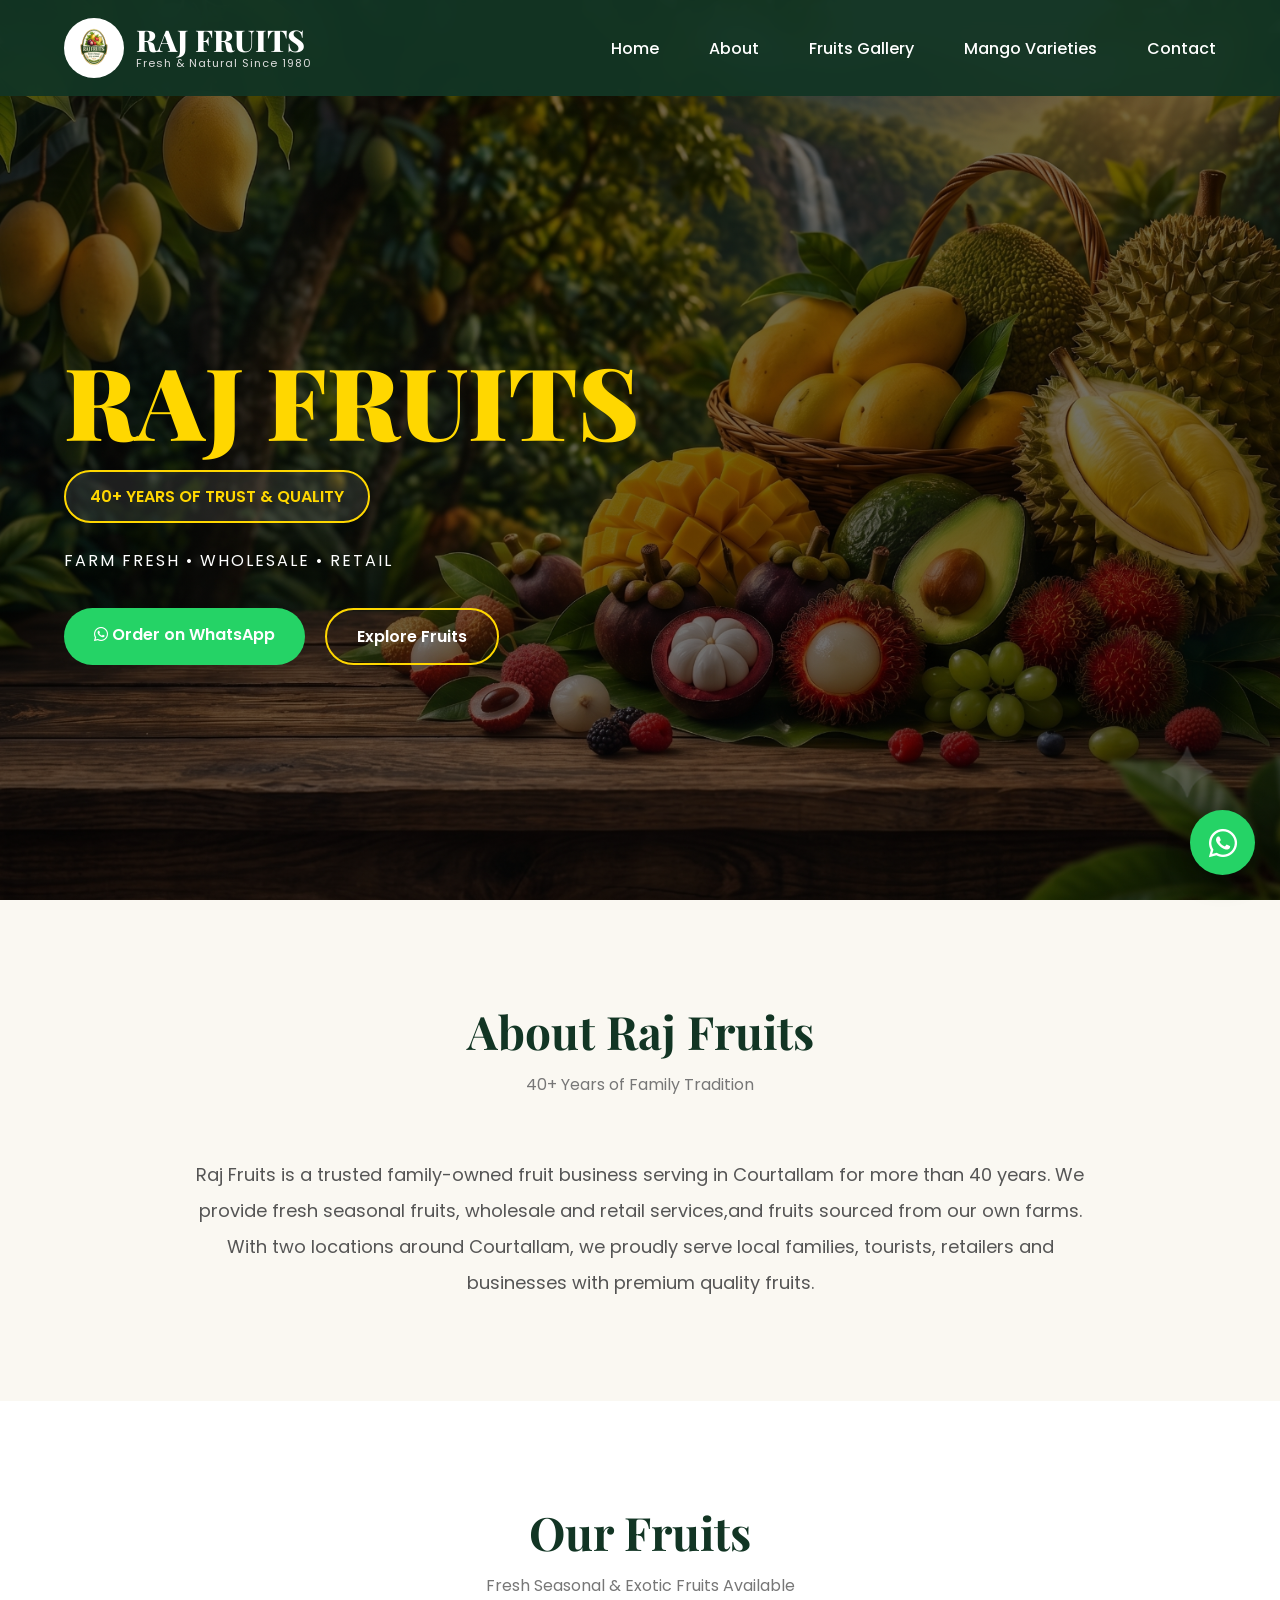
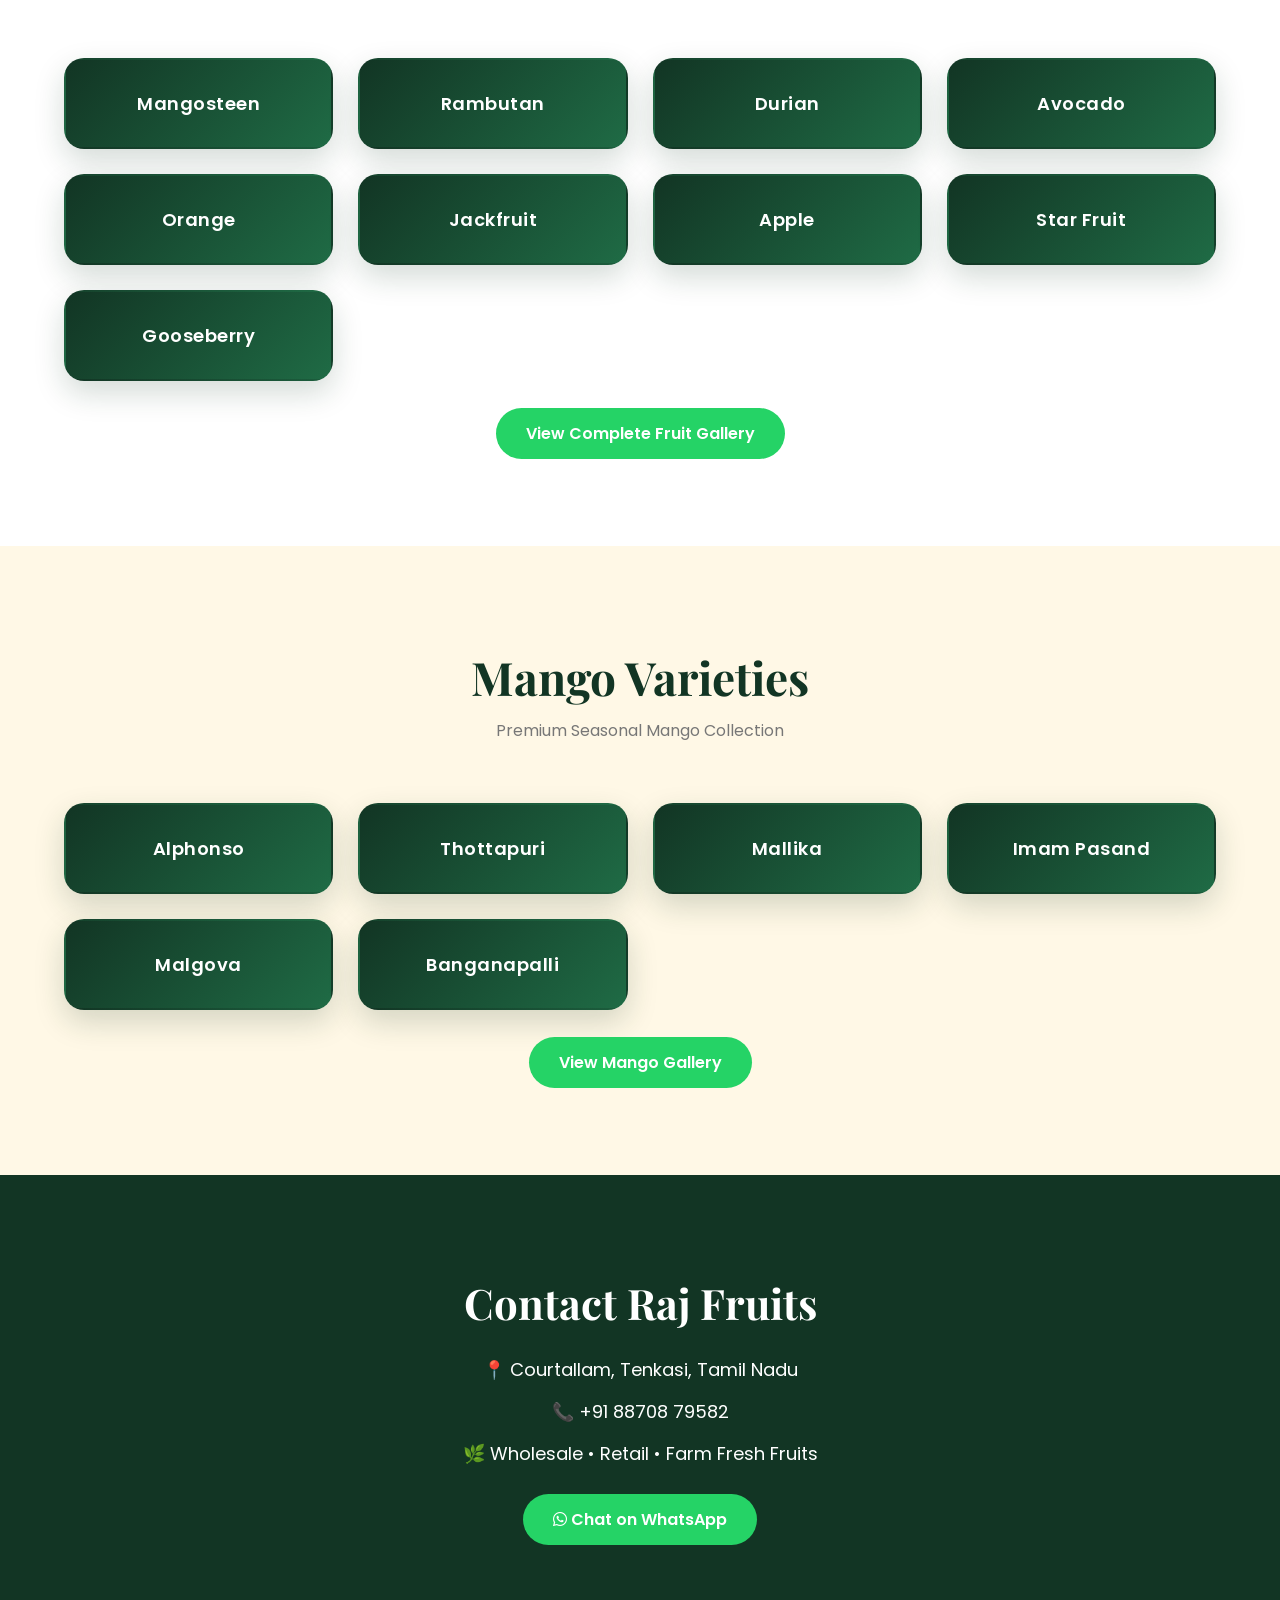
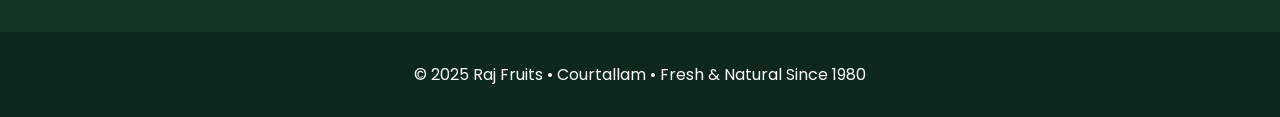
==== index.html @ c6483789 "Update index.html" ====
<!DOCTYPE html>
<html lang="en">
<head>
<meta charset="UTF-8">
<meta name="viewport" content="width=device-width, initial-scale=1.0">

<title>Raj Fruits | Fresh & Natural Since 1980</title>

<link href="https://fonts.googleapis.com/css2?family=Playfair+Display:wght@400;600;700;800;900&family=Poppins:wght@300;400;500;600&display=swap" rel="stylesheet">

<link rel="stylesheet" href="https://cdnjs.cloudflare.com/ajax/libs/font-awesome/6.5.1/css/all.min.css">

<style>

*{
margin:0;
padding:0;
box-sizing:border-box;
scroll-behavior:smooth;
}

body{
font-family:'Poppins',sans-serif;
background:#fff;
color:#333;
overflow-x:hidden;
}

.container{
width:90%;
max-width:1400px;
margin:auto;
}

/* HEADER */

header{
position:fixed;
top:0;
left:0;
width:100%;
z-index:999;
background:rgba(18,53,36,.95);
backdrop-filter:blur(12px);
padding:18px 0;
}

.header-container{
display:flex;
justify-content:space-between;
align-items:center;
}

.logo{
display:flex;
align-items:center;
gap:12px;
}

.logo img{
width:60px;
height:60px;
border-radius:50%;
background:#fff;
padding:6px;
}

.logo-text h1{
font-family:'Playfair Display',serif;
font-size:30px;
font-weight:800;
color:#fff;
line-height:1;
}

.logo-text p{
font-size:11px;
color:#ddd;
letter-spacing:1px;
}

nav ul{
display:flex;
list-style:none;
gap:50px;
}

nav a{
text-decoration:none;
color:white;
font-weight:500;
transition:.3s;
}

nav a:hover{
color:#FFD700;
}

/* HERO */

.hero{
min-height:100vh;
background:
linear-gradient(rgba(0,0,0,.55),rgba(0,0,0,.55)),
url('images/Backgroundimage.jpeg');
background-size:cover;
background-position:center;
display:flex;
align-items:center;
}

.hero-content{
max-width:650px;
padding-top:120px;
color:white;
}

.hero-logo{
margin-bottom:20px;
}

.hero-logo img{
width:110px;
height:110px;
border-radius:50%;
background:white;
padding:8px;
border:4px solid #FFD700;
}

.hero h1{
font-family:'Playfair Display',serif;
font-size:100px;
line-height:.9;
font-weight:900;
color:#FFD700;
}

.hero h2{
font-size:34px;
letter-spacing:4px;
margin-top:10px;
color:#FFD700;
}

.hero h3{
font-size:18px;
letter-spacing:8px;
margin-top:10px;
font-weight:300;
}

.trust{
display:inline-block;
margin-top:25px;
padding:12px 24px;
border-radius:50px;
background:rgba(255,255,255,.1);
border:2px solid #FFD700;
color:#FFD700;
font-weight:600;
}

.hero p{
margin-top:25px;
font-size:16px;
letter-spacing:2px;
}

.hero-buttons{
margin-top:35px;
display:flex;
gap:20px;
flex-wrap:wrap;
}

.btn{
padding:14px 30px;
border-radius:50px;
text-decoration:none;
font-weight:600;
transition:.3s;
}

.btn-whatsapp{
background:#25D366;
color:white;
}

.btn-outline{
border:2px solid #FFD700;
color:white;
}

.btn:hover{
transform:translateY(-3px);
}

/* SECTION */

section{
padding:100px 0;
}

.section-title{
text-align:center;
margin-bottom:60px;
}

.section-title h2{
font-family:'Playfair Display',serif;
font-size:46px;
color:#123524;
}

.section-title p{
margin-top:10px;
color:#777;
}
.fruit-section-subtitle{
max-width:700px;
margin:15px auto 0;
text-align:center;
color:#666;
font-size:17px;
line-height:1.8;
}

/* ABOUT */

.about{
background:#faf8f2;
}

.about-content{
max-width:900px;
margin:auto;
text-align:center;
font-size:18px;
line-height:2;
color:#555;
}

/* FRUITS */

.fruit-grid{
display:grid;
grid-template-columns:repeat(auto-fit,minmax(280px,1fr));
gap:30px;
}

.fruit-card{
background:white;
border-radius:20px;
overflow:hidden;
box-shadow:0 10px 30px rgba(0,0,0,.08);
transition:.3s;
}

.fruit-card:hover{
transform:translateY(-8px);
}

.fruit-card img{
width:100%;
height:240px;
object-fit:cover;
}

.fruit-card h3{
padding:20px;
text-align:center;
color:#123524;
}

/* MANGO */

.mango{
background:#fff8e6;
}

.mango-grid{
display:grid;
grid-template-columns:repeat(auto-fit,minmax(220px,1fr));
gap:25px;
}

.mango-card{
background:linear-gradient(135deg,#123524,#1f6b45);
color:white;
padding:30px;
border-radius:20px;
text-align:center;
font-weight:600;
font-size:18px;
letter-spacing:.5px;
box-shadow:0 12px 30px rgba(18,53,36,.18);
transition:.35s ease;
border:2px solid transparent;
}

.mango-card:hover{
transform:translateY(-8px);
background:linear-gradient(135deg,#FFD700,#ffb700);
color:#123524;
border-color:#123524;
}
.mango-card{
cursor:pointer;
transition:.3s;
}


/* CONTACT */

.contact{
background:#123524;
color:white;
}

.contact-box{
text-align:center;
max-width:800px;
margin:auto;
}

.contact-box h2{
font-family:'Playfair Display',serif;
font-size:42px;
margin-bottom:25px;
}

.contact-box p{
margin:15px 0;
font-size:18px;
}

/* FOOTER */

footer{
background:#0c281b;
color:white;
text-align:center;
padding:30px;
}

/* FLOATING WHATSAPP */

.float-whatsapp{
position:fixed;
bottom:25px;
right:25px;
width:65px;
height:65px;
border-radius:50%;
background:#25D366;
color:white;
display:flex;
align-items:center;
justify-content:center;
font-size:32px;
text-decoration:none;
z-index:999;
box-shadow:0 8px 25px rgba(0,0,0,.25);
}

/* MOBILE */

@media(max-width:768px){

nav{
display:block;
}

nav ul{
gap:15px;
font-size:12px;
flex-wrap:wrap;
justify-content:center;
}

.hero h1{
font-size:56px;
}

.hero h2{
font-size:24px;
}

.hero h3{
font-size:14px;
letter-spacing:4px;
}

.hero-content{
padding-top:100px;
}

.logo-text h1{
font-size:22px;
}

}
@media (max-width:768px){

.mango-grid{
    display:flex;
    flex-wrap:wrap;
    justify-content:center;
    gap:10px;
}

.mango-card{
    padding:10px 14px;
    min-width:auto;
    border-radius:30px;
    font-size:13px;
}

}

</style>
</head>
<body>

    <!-- HEADER -->

<header>

<div class="container header-container">

<div class="logo">

<img src="Logo.png" alt="Raj Fruits">

<div class="logo-text">
<h1>RAJ FRUITS</h1>
<p>Fresh & Natural Since 1980</p>
</div>

</div>

<nav>

<ul>
<li><a href="#home">Home</a></li>
<li><a href="#about">About</a></li>
<li><a href="fruits.html">Fruits Gallery</a></li>
<li><a href="mangoes.html">Mango Varieties</a></li>
<li><a href="#contact">Contact</a></li>
</ul>

</nav>

</div>

</header>

<!-- HERO -->

<section id="home" class="hero">

<div class="container">

<div class="hero-content">

<h1>RAJ FRUITS</h1>
    
<div class="trust">
40+ YEARS OF TRUST & QUALITY
</div>

<p>
FARM FRESH • WHOLESALE • RETAIL
</p>

<div class="hero-buttons">

<a
href="https://wa.me/918870879582?text=Hello%20Raj%20Fruits,%20I%20would%20like%20to%20place%20an%20order."
target="_blank"
class="btn btn-whatsapp">

<i class="fab fa-whatsapp"></i>
Order on WhatsApp

</a>

<a
href="#fruits"
class="btn btn-outline">

Explore Fruits

</a>

</div>

</div>

</div>

</section>

<!-- ABOUT -->

<section id="about" class="about">

<div class="container">

<div class="section-title">

<h2>About Raj Fruits</h2>

<p>40+ Years of Family Tradition</p>

</div>

<div class="about-content">

Raj Fruits is a trusted family-owned fruit business serving in Courtallam for more than 40 years. We provide fresh seasonal fruits, wholesale and retail services,and fruits sourced from our own farms. With two locations around Courtallam, we proudly serve local
families, tourists, retailers and businesses with premium quality fruits.

</div>

</div>

</section>

<!-- FRUITS -->

<section id="fruits">

<div class="container">

<div class="section-title">
<h2>Our Fruits</h2>
<p>Fresh Seasonal & Exotic Fruits Available</p>
</div>

<div class="mango-grid">

<div class="mango-card">Mangosteen</div>
<div class="mango-card">Rambutan</div>
<div class="mango-card">Durian</div>
<div class="mango-card">Avocado</div>
<div class="mango-card">Orange</div>
<div class="mango-card">Jackfruit</div>
<div class="mango-card">Apple</div>
<div class="mango-card">Star Fruit</div>
<div class="mango-card">Gooseberry</div>

</div>

<div style="text-align:center;margin-top:40px;">
<a href="fruits.html" class="btn btn-whatsapp">
View Complete Fruit Gallery
</a>
</div>

</div>

</section>

<!-- MANGO SECTION -->

<section id="mango" class="mango">

<div class="container">

<div class="section-title">
<h2>Mango Varieties</h2>
<p>Premium Seasonal Mango Collection</p>
</div>

<div class="mango-grid">

<div class="mango-card">Alphonso</div>
<div class="mango-card">Thottapuri</div>
<div class="mango-card">Mallika</div>
<div class="mango-card">Imam Pasand</div>
<div class="mango-card">Malgova</div>
<div class="mango-card">Banganapalli</div>

</div>

<div style="text-align:center;margin-top:40px;">
<a href="mangoes.html" class="btn btn-whatsapp">
View Mango Gallery
</a>
</div>

</div>

</section>
</section>
<!-- CONTACT -->

<section id="contact" class="contact">

<div class="container">

<div class="contact-box">

<h2>Contact Raj Fruits</h2>

<p>
📍 Courtallam, Tenkasi, Tamil Nadu
</p>

<p>
📞 +91 88708 79582
</p>

<p>
🌿 Wholesale • Retail • Farm Fresh Fruits
</p>

<br>

<a
href="https://wa.me/918870879582?text=Hello%20Raj%20Fruits,%20I%20would%20like%20to%20place%20an%20order."
target="_blank"
class="btn btn-whatsapp">

<i class="fab fa-whatsapp"></i>
Chat on WhatsApp

</a>

</div>

</div>

</section>

<!-- FOOTER -->

<footer>

<p>
© 2025 Raj Fruits • Courtallam • Fresh & Natural Since 1980
</p>

</footer>

<!-- FLOATING WHATSAPP -->

<a
href="https://wa.me/918870879582?text=Hello%20Raj%20Fruits,%20I%20would%20like%20to%20place%20an%20order."
target="_blank"
class="float-whatsapp">

<i class="fab fa-whatsapp"></i>

</a>

<script>

document.addEventListener('contextmenu', event => {
event.preventDefault();
});

document.querySelectorAll('a[href^="#"]').forEach(anchor => {

anchor.addEventListener('click', function(e) {

e.preventDefault();

const target=document.querySelector(this.getAttribute('href'));

if(target){

target.scrollIntoView({
behavior:'smooth'
});

}

});

});

window.addEventListener('scroll',()=>{

const header=document.querySelector('header');

if(window.scrollY>100){

header.style.background='#0c281b';

}else{

header.style.background='rgba(18,53,36,.95)';

}

});

</script>

</body>
</html>
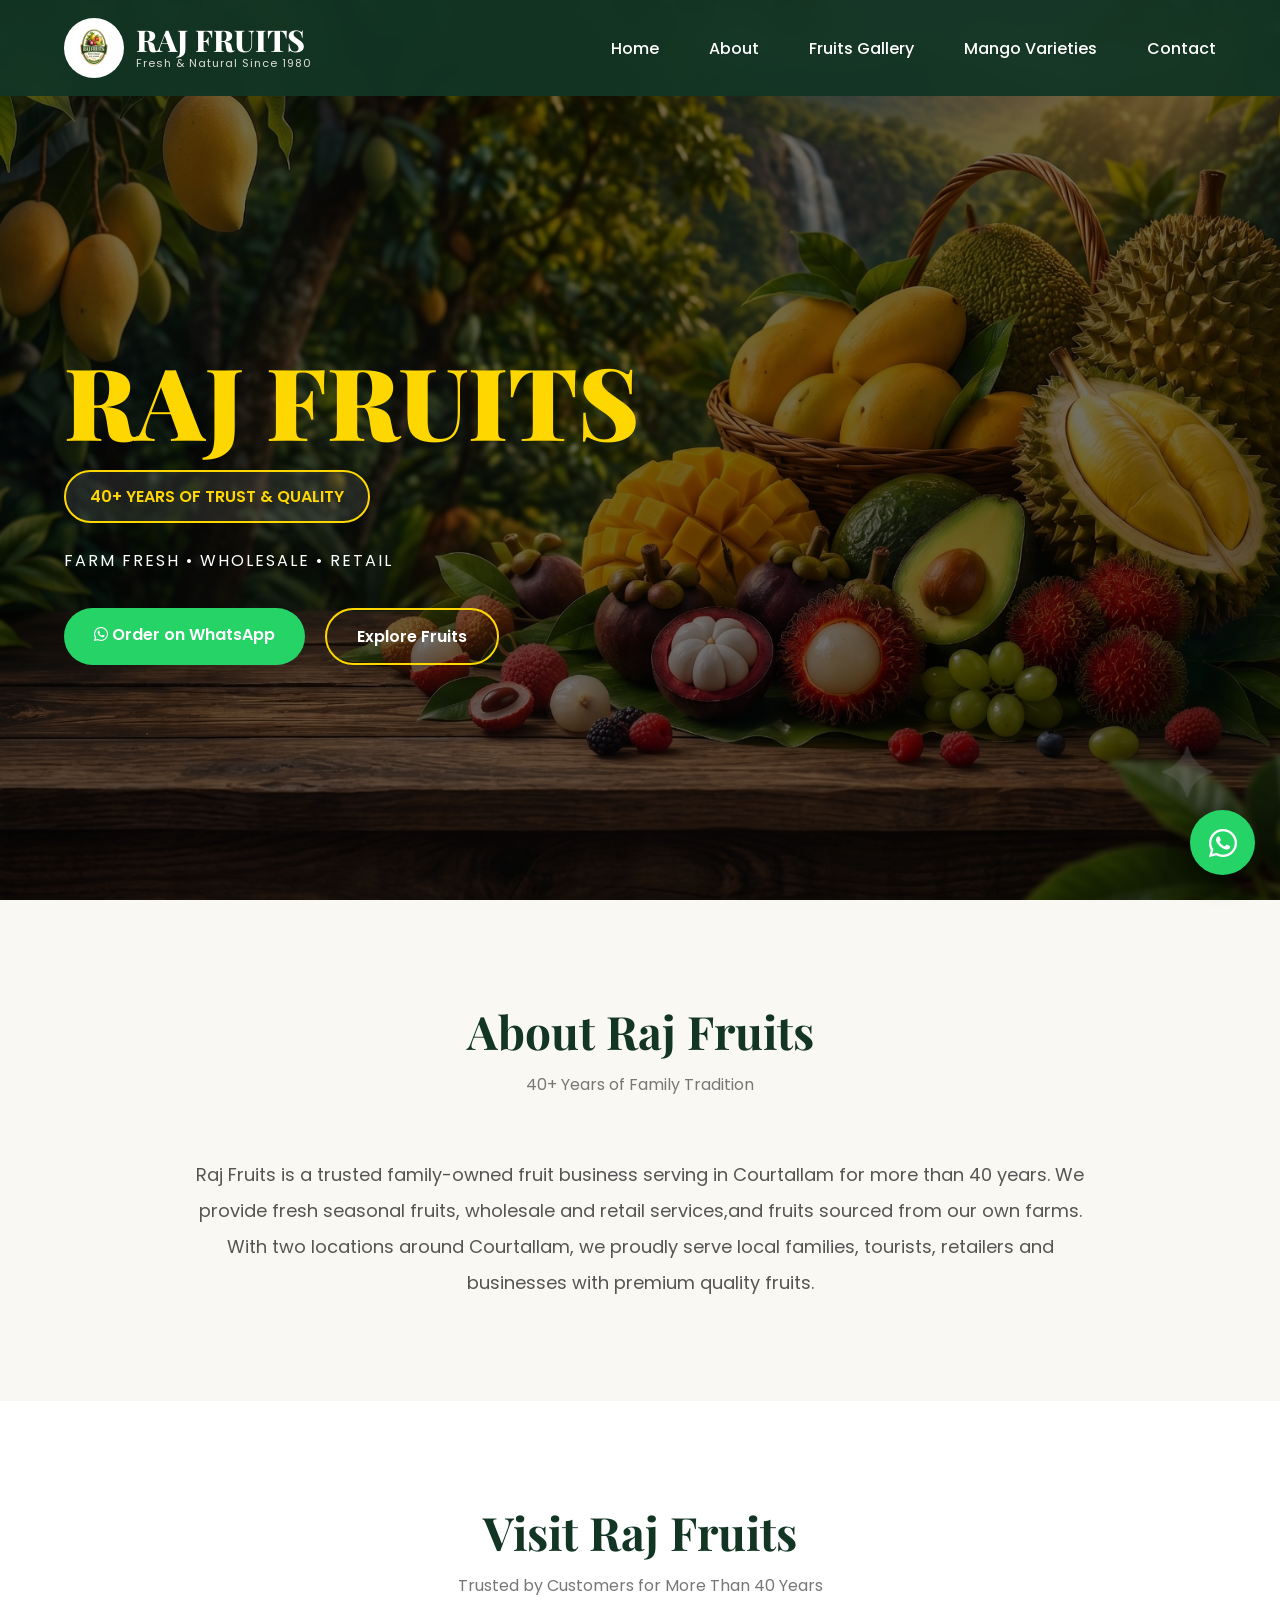
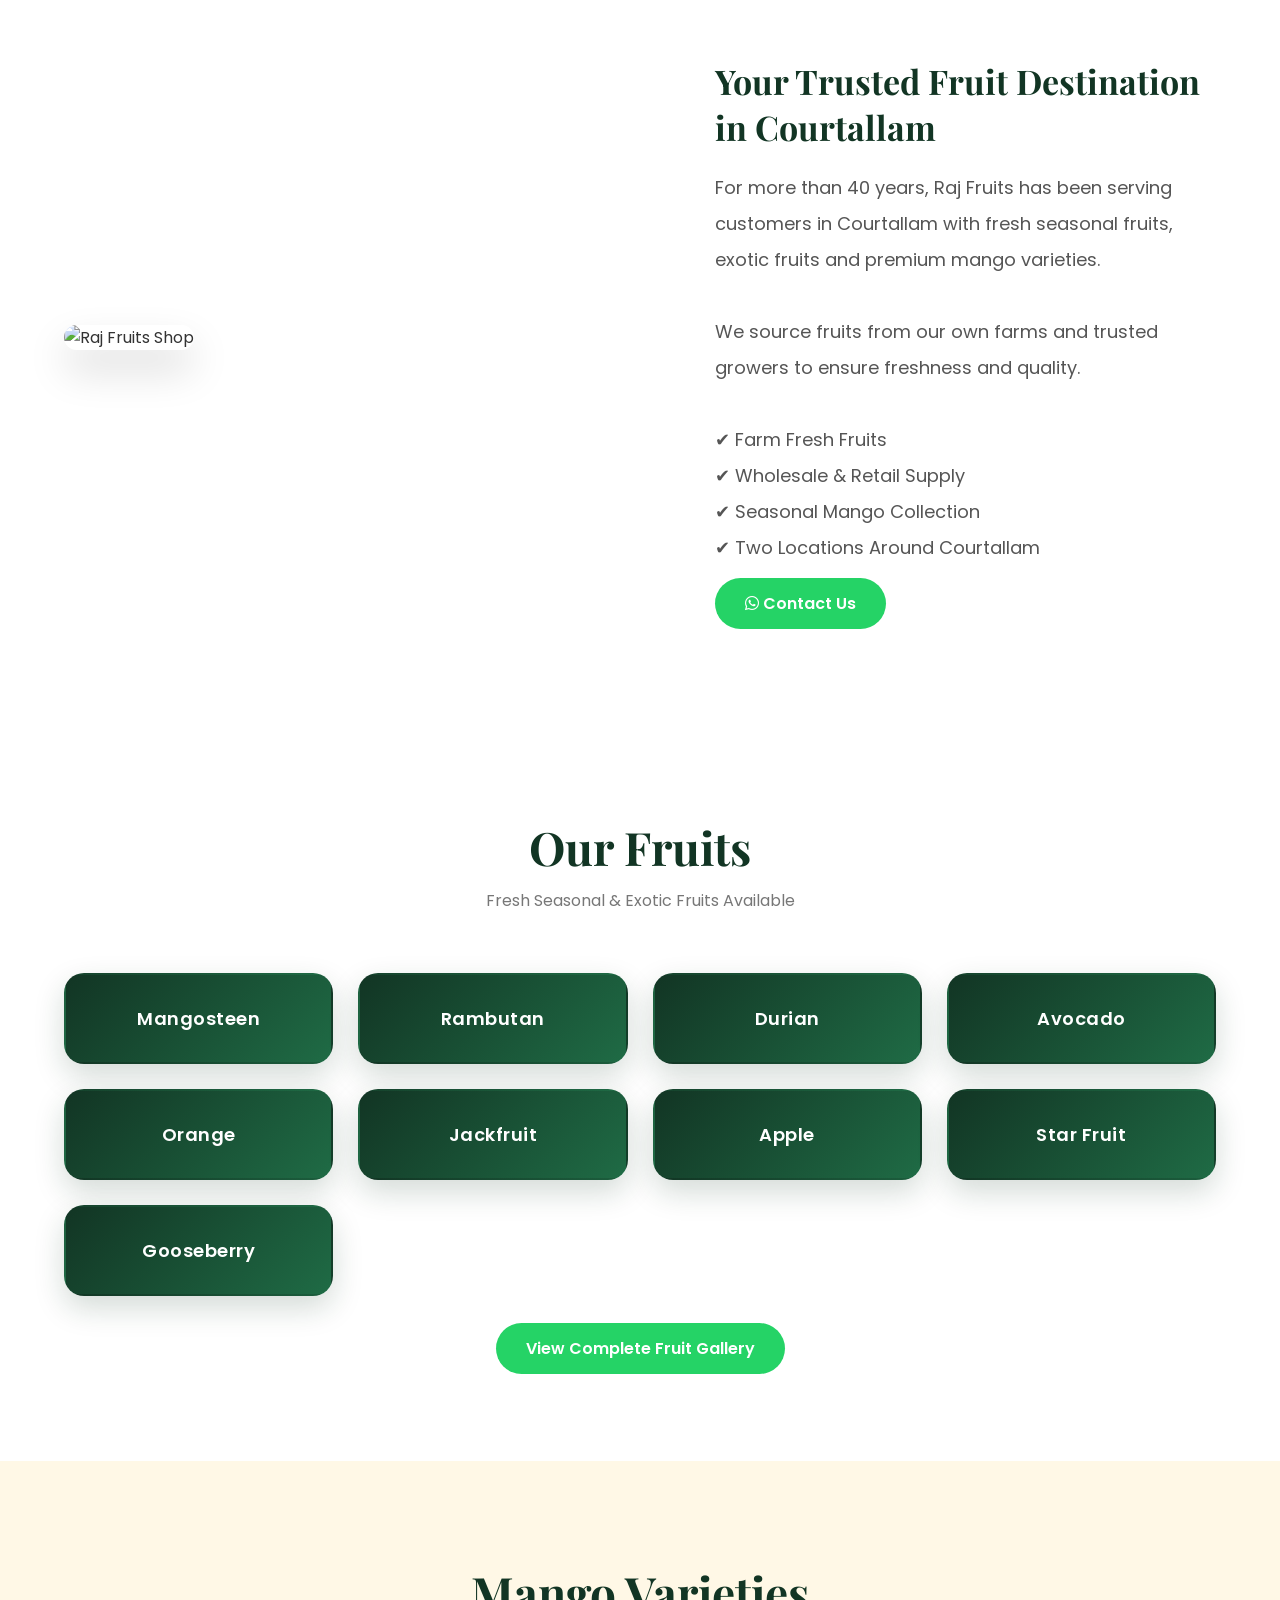
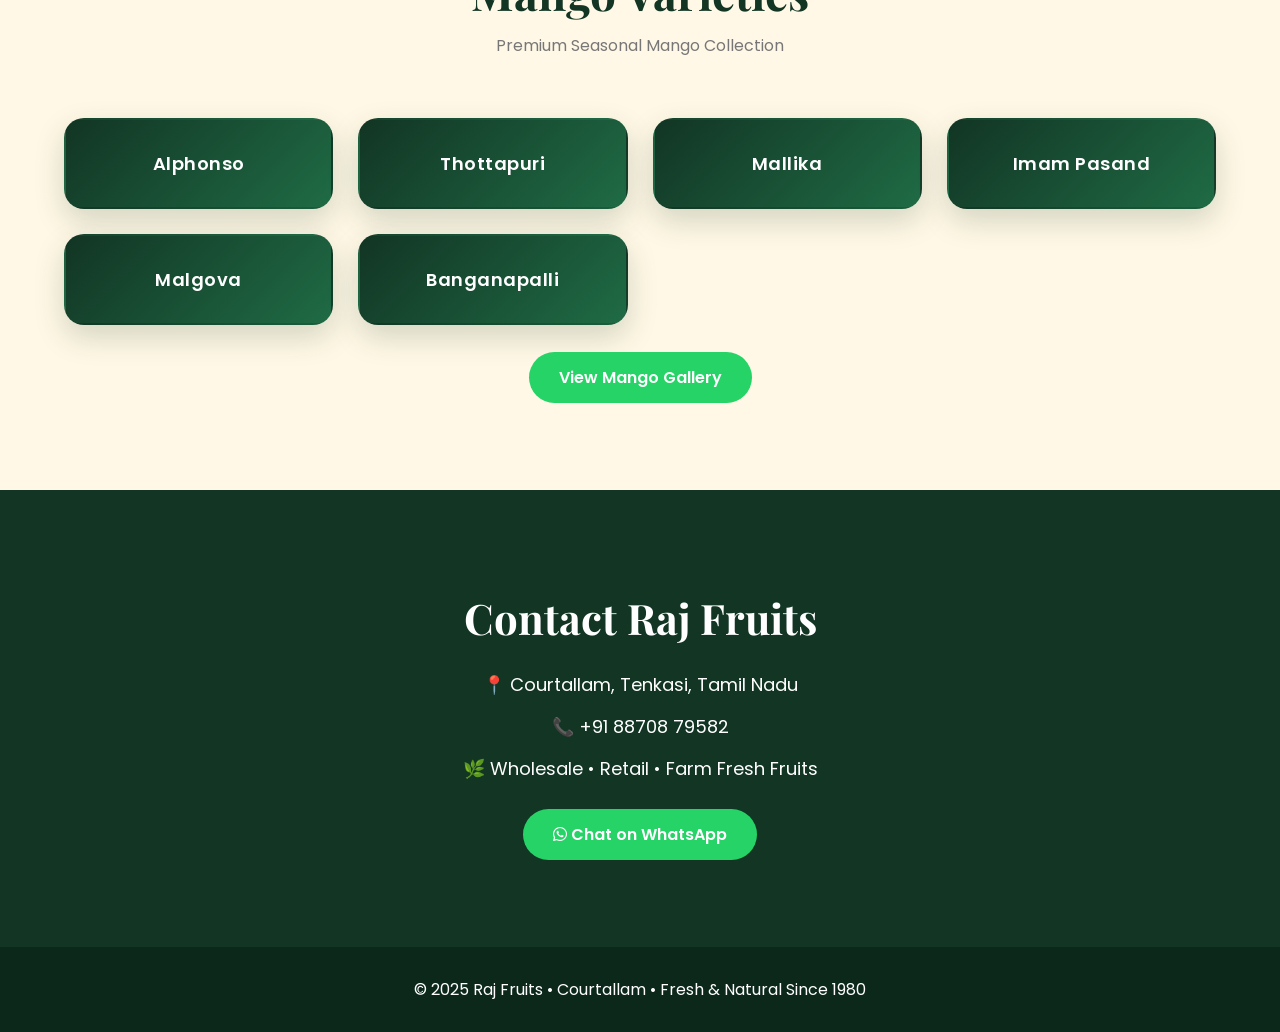
==== commit a84eef49: "Update index.html" ====
--- a/index.html
+++ b/index.html
@@ -309,7 +309,53 @@
 cursor:pointer;
 transition:.3s;
 }
-
+.shop-section{
+padding:100px 0;
+background:#ffffff;
+}
+
+.shop-grid{
+display:grid;
+grid-template-columns:1.2fr 1fr;
+gap:50px;
+align-items:center;
+}
+
+.shop-image img{
+width:100%;
+border-radius:20px;
+box-shadow:0 20px 40px rgba(0,0,0,.15);
+}
+
+.shop-content h3{
+font-size:34px;
+font-family:'Playfair Display',serif;
+color:#123524;
+margin-bottom:20px;
+}
+
+.shop-content p{
+font-size:18px;
+line-height:2;
+color:#555;
+margin-bottom:25px;
+}
+
+@media(max-width:768px){
+
+.shop-grid{
+grid-template-columns:1fr;
+}
+
+.shop-content{
+text-align:center;
+}
+
+.shop-content h3{
+font-size:28px;
+}
+
+}
 
 /* CONTACT */
 
@@ -526,6 +572,70 @@
 </div>
 
 </section>
+<section class="shop-section">
+
+<div class="container">
+
+<div class="section-title">
+<h2>Visit Raj Fruits</h2>
+<p>Trusted by Customers for More Than 40 Years</p>
+</div>
+
+<div class="shop-grid">
+
+<div class="shop-image">
+<img src="images/shop.png" alt="Raj Fruits Shop">
+</div>
+
+<div class="shop-content">
+
+<h3>Your Trusted Fruit Destination in Courtallam</h3>
+
+<p>
+
+For more than 40 years, Raj Fruits has been serving customers in
+Courtallam with fresh seasonal fruits, exotic fruits and premium
+mango varieties.
+
+<br><br>
+
+We source fruits from our own farms and trusted growers to ensure
+freshness and quality.
+
+<br><br>
+
+✔ Farm Fresh Fruits
+
+<br>
+
+✔ Wholesale & Retail Supply
+
+<br>
+
+✔ Seasonal Mango Collection
+
+<br>
+
+✔ Two Locations Around Courtallam
+
+</p>
+
+<a href="https://wa.me/918870879582"
+target="_blank"
+class="btn btn-whatsapp">
+
+<i class="fab fa-whatsapp"></i>
+Contact Us
+
+</a>
+
+</div>
+
+</div>
+
+</div>
+
+</section>
 
 <!-- FRUITS -->
 
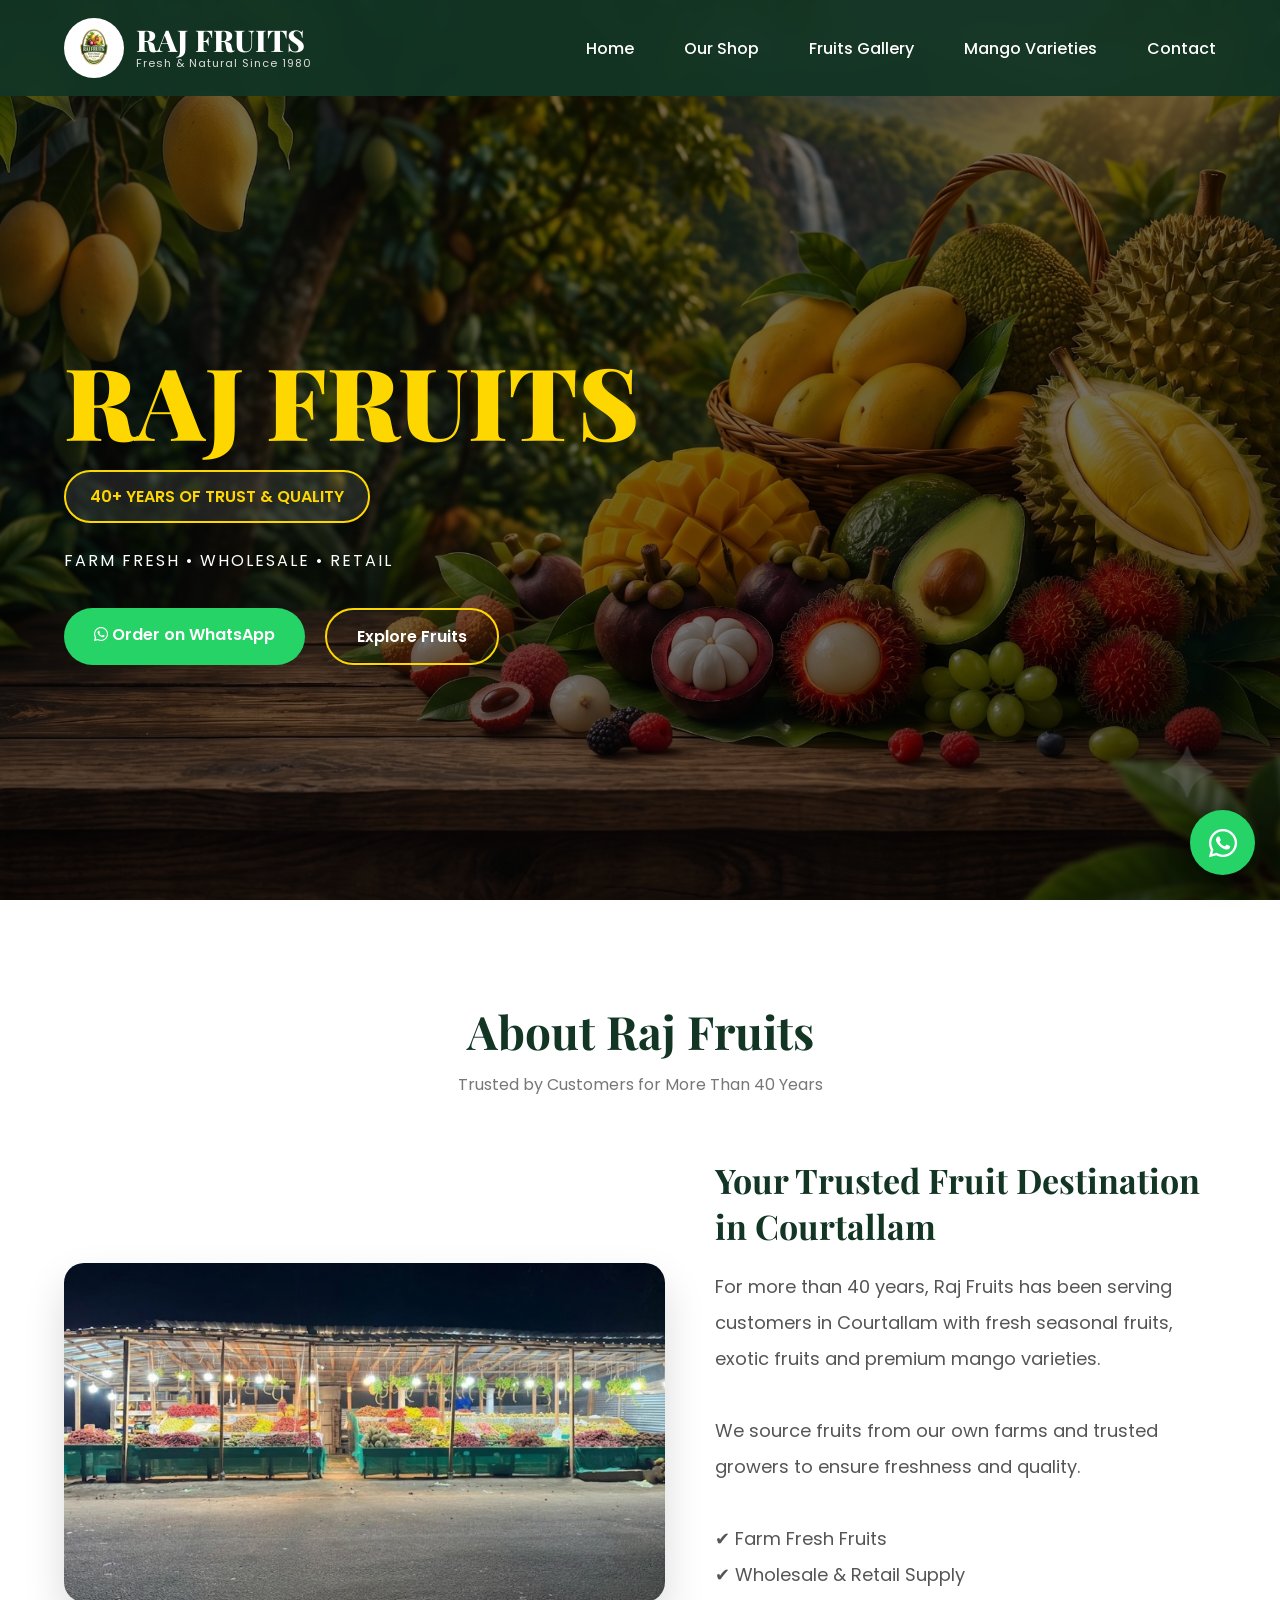
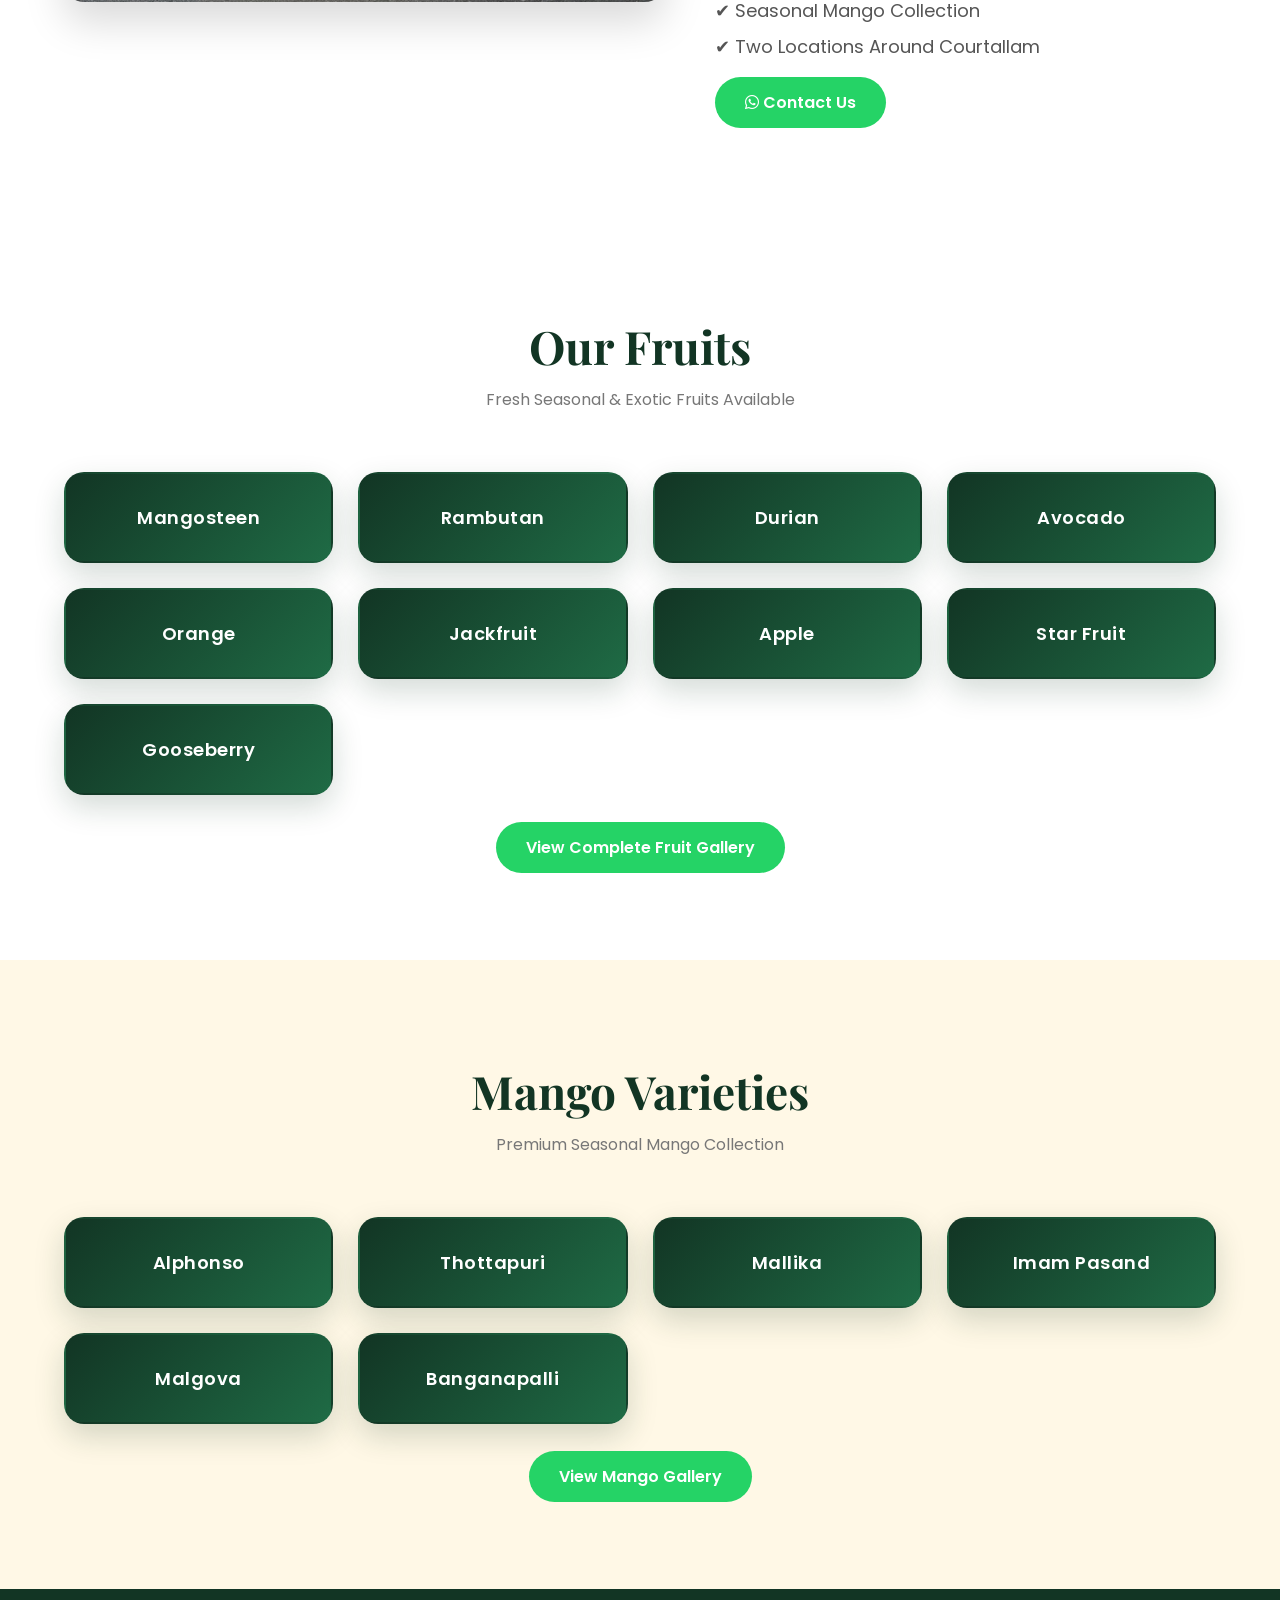
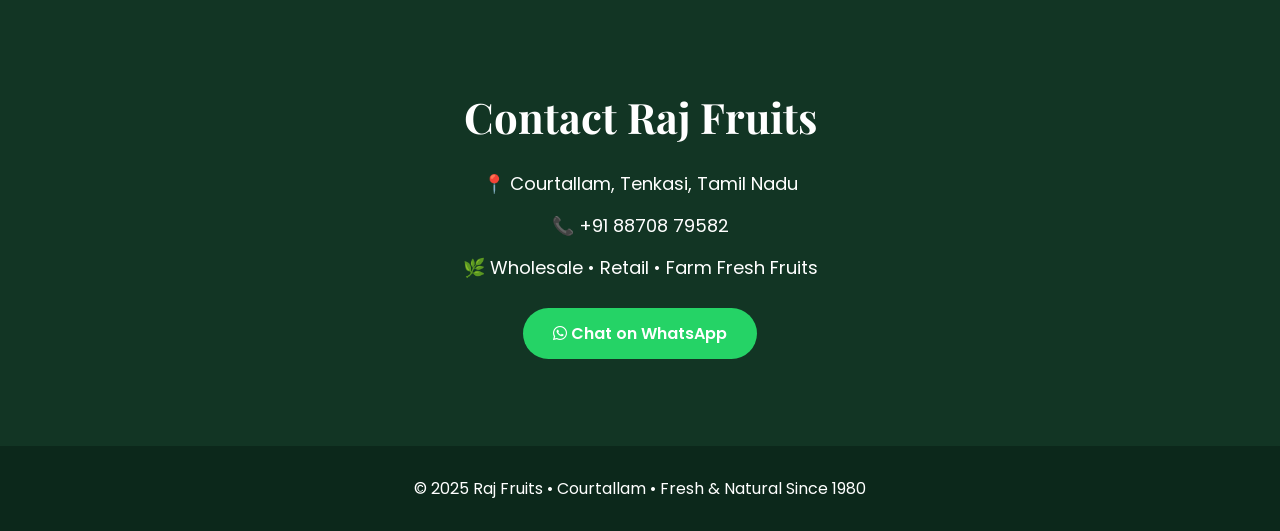
==== commit 0d5299f8: "Update index.html" ====
--- a/index.html
+++ b/index.html
@@ -490,7 +490,7 @@
 
 <ul>
 <li><a href="#home">Home</a></li>
-<li><a href="#about">About</a></li>
+<li><a href="#about">Our Shop</a></li>
 <li><a href="fruits.html">Fruits Gallery</a></li>
 <li><a href="mangoes.html">Mango Varieties</a></li>
 <li><a href="#contact">Contact</a></li>
@@ -548,36 +548,12 @@
 
 </section>
 
-<!-- ABOUT -->
-
-<section id="about" class="about">
+<section class="shop-section">
 
 <div class="container">
 
 <div class="section-title">
-
 <h2>About Raj Fruits</h2>
-
-<p>40+ Years of Family Tradition</p>
-
-</div>
-
-<div class="about-content">
-
-Raj Fruits is a trusted family-owned fruit business serving in Courtallam for more than 40 years. We provide fresh seasonal fruits, wholesale and retail services,and fruits sourced from our own farms. With two locations around Courtallam, we proudly serve local
-families, tourists, retailers and businesses with premium quality fruits.
-
-</div>
-
-</div>
-
-</section>
-<section class="shop-section">
-
-<div class="container">
-
-<div class="section-title">
-<h2>Visit Raj Fruits</h2>
 <p>Trusted by Customers for More Than 40 Years</p>
 </div>
 
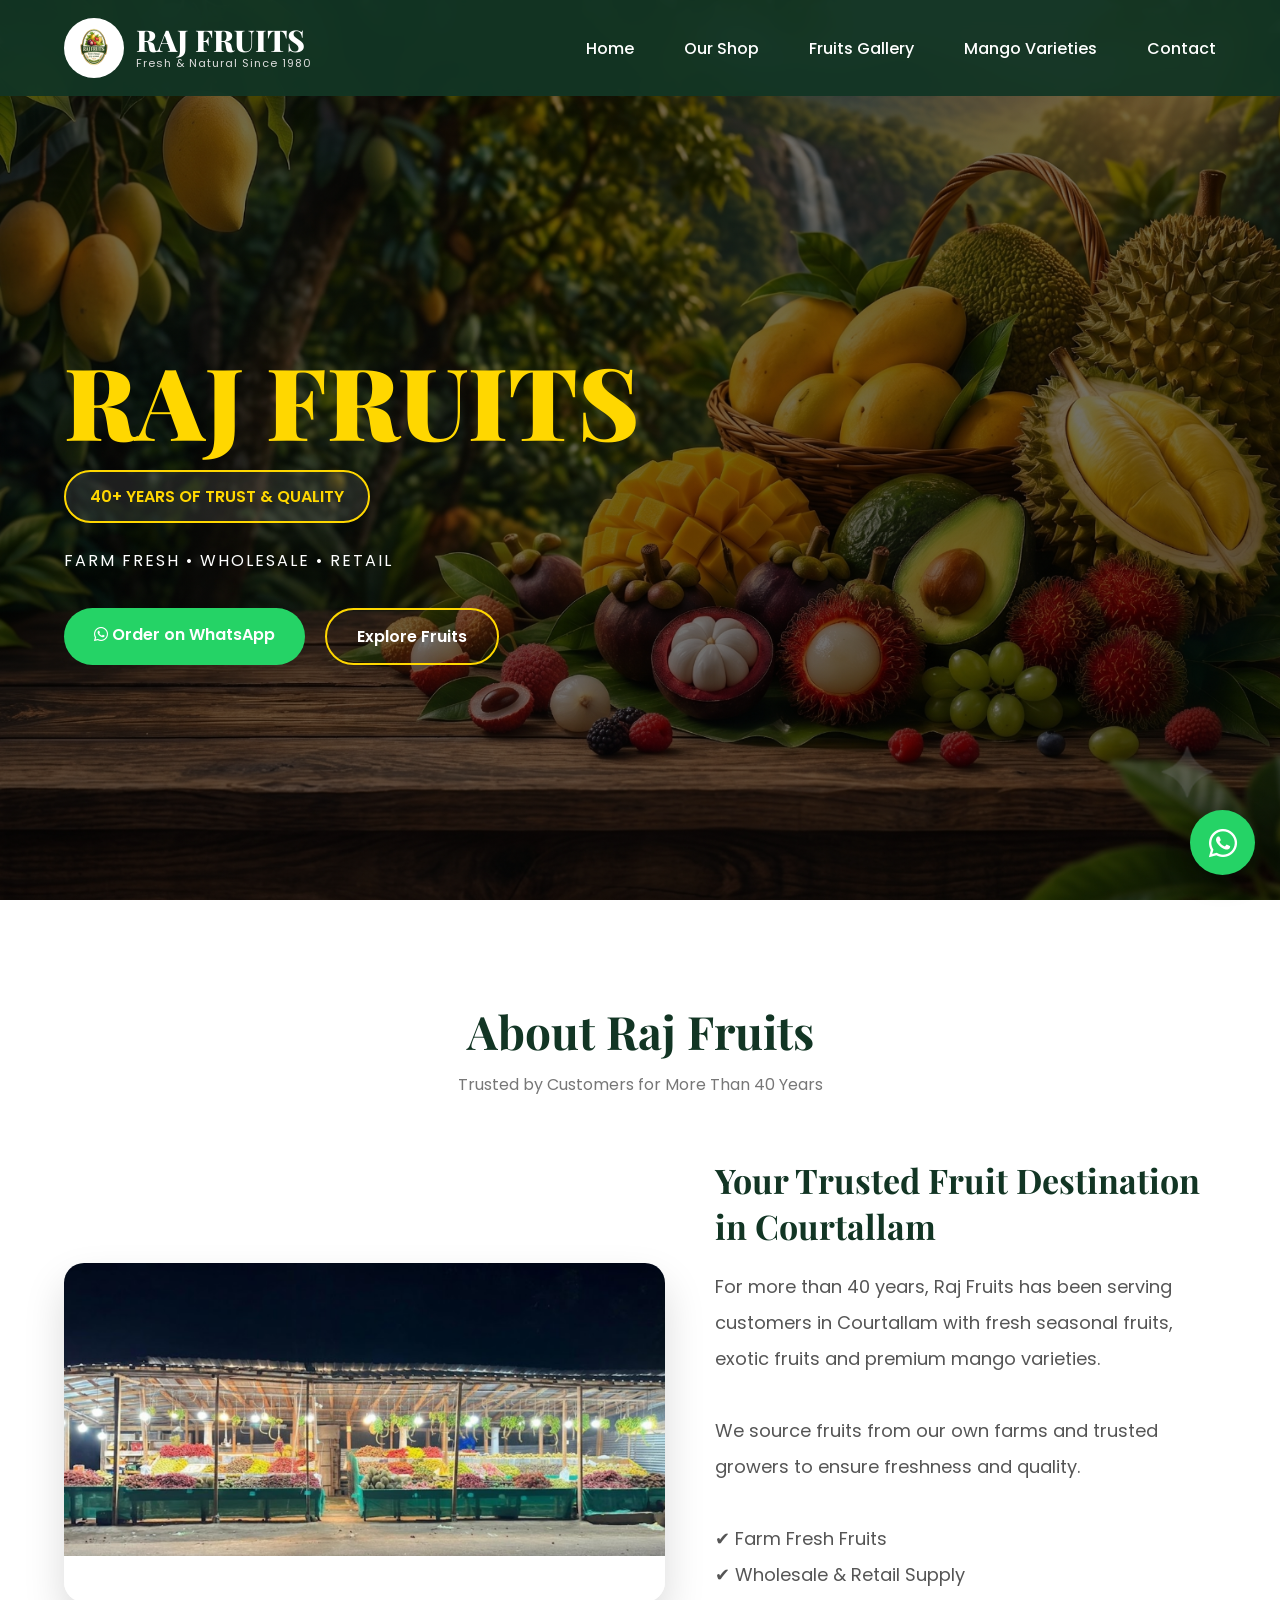
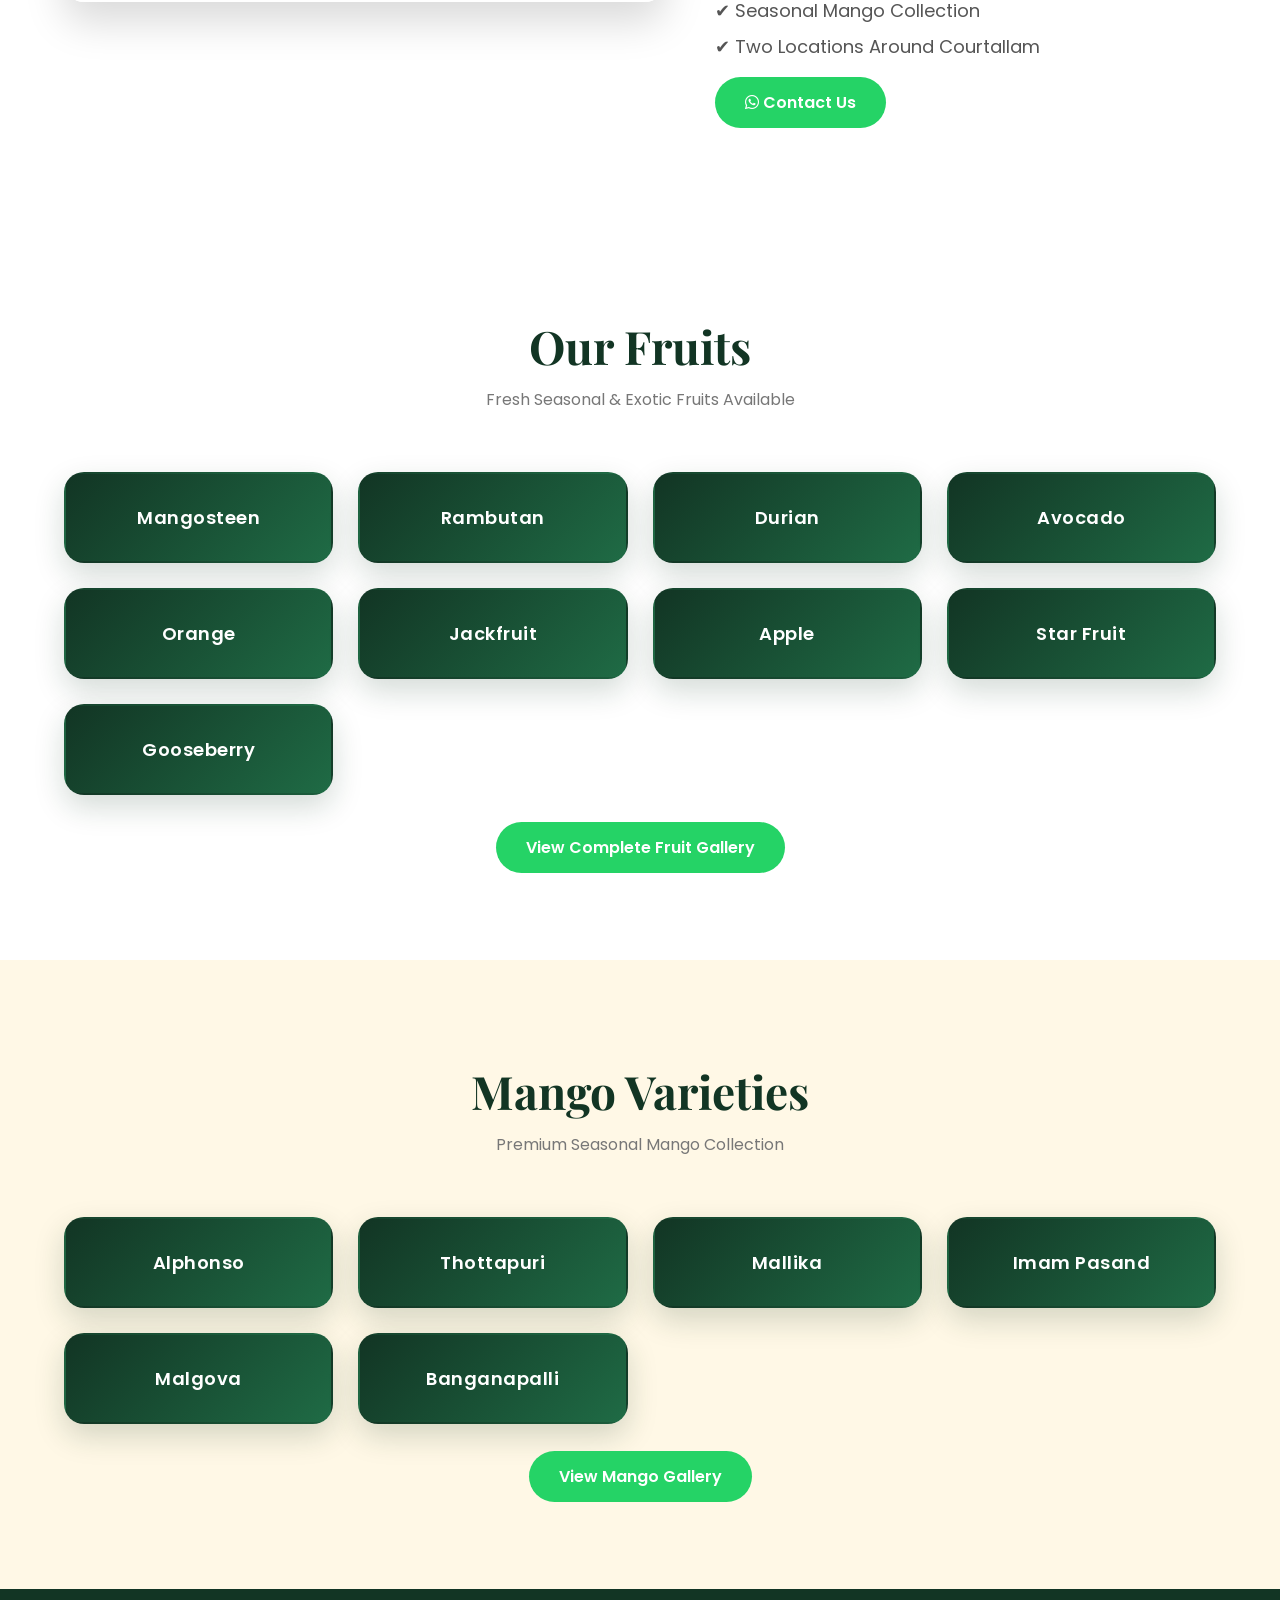
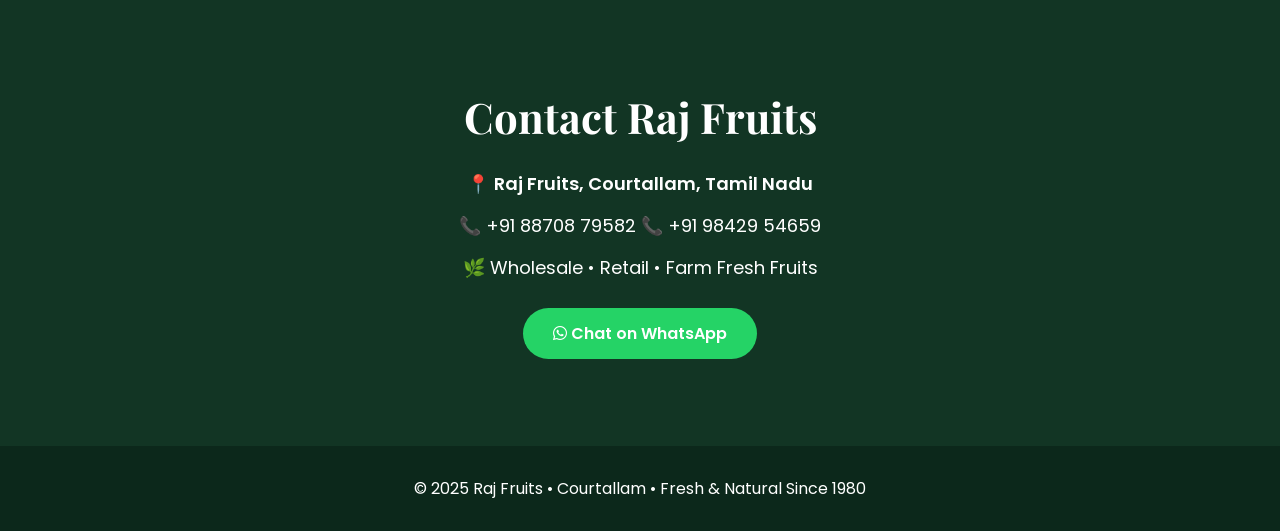
==== commit 26af1212: "Update index.html" ====
--- a/index.html
+++ b/index.html
@@ -691,11 +691,19 @@
 <h2>Contact Raj Fruits</h2>
 
 <p>
-📍 Courtallam, Tenkasi, Tamil Nadu
+📍
+<a
+href="https://maps.app.goo.gl/B5droE2TY6PYsg249"
+target="_blank"
+style="color:white;text-decoration:none;font-weight:600;">
+
+Raj Fruits, Courtallam, Tamil Nadu
+
+</a>
 </p>
 
 <p>
-📞 +91 88708 79582
+📞 +91 88708 79582 📞 +91 98429 54659
 </p>
 
 <p>
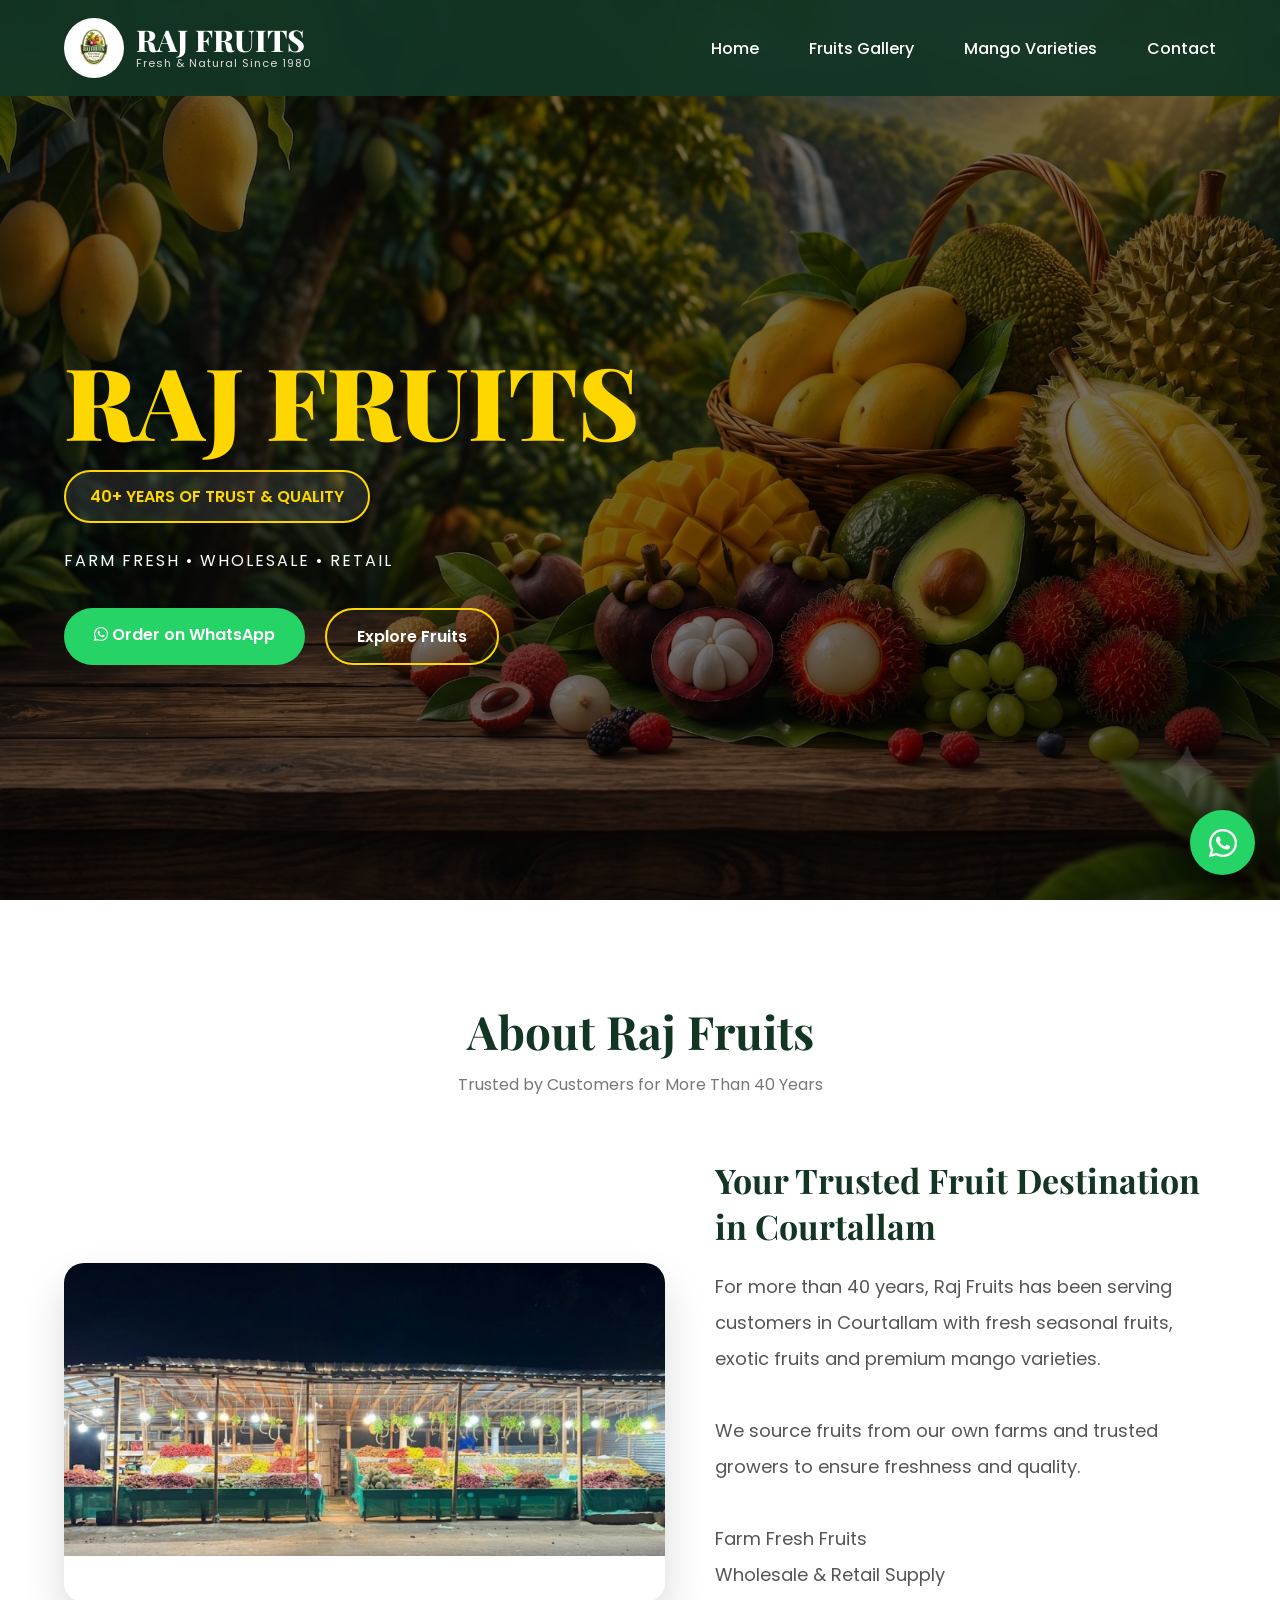
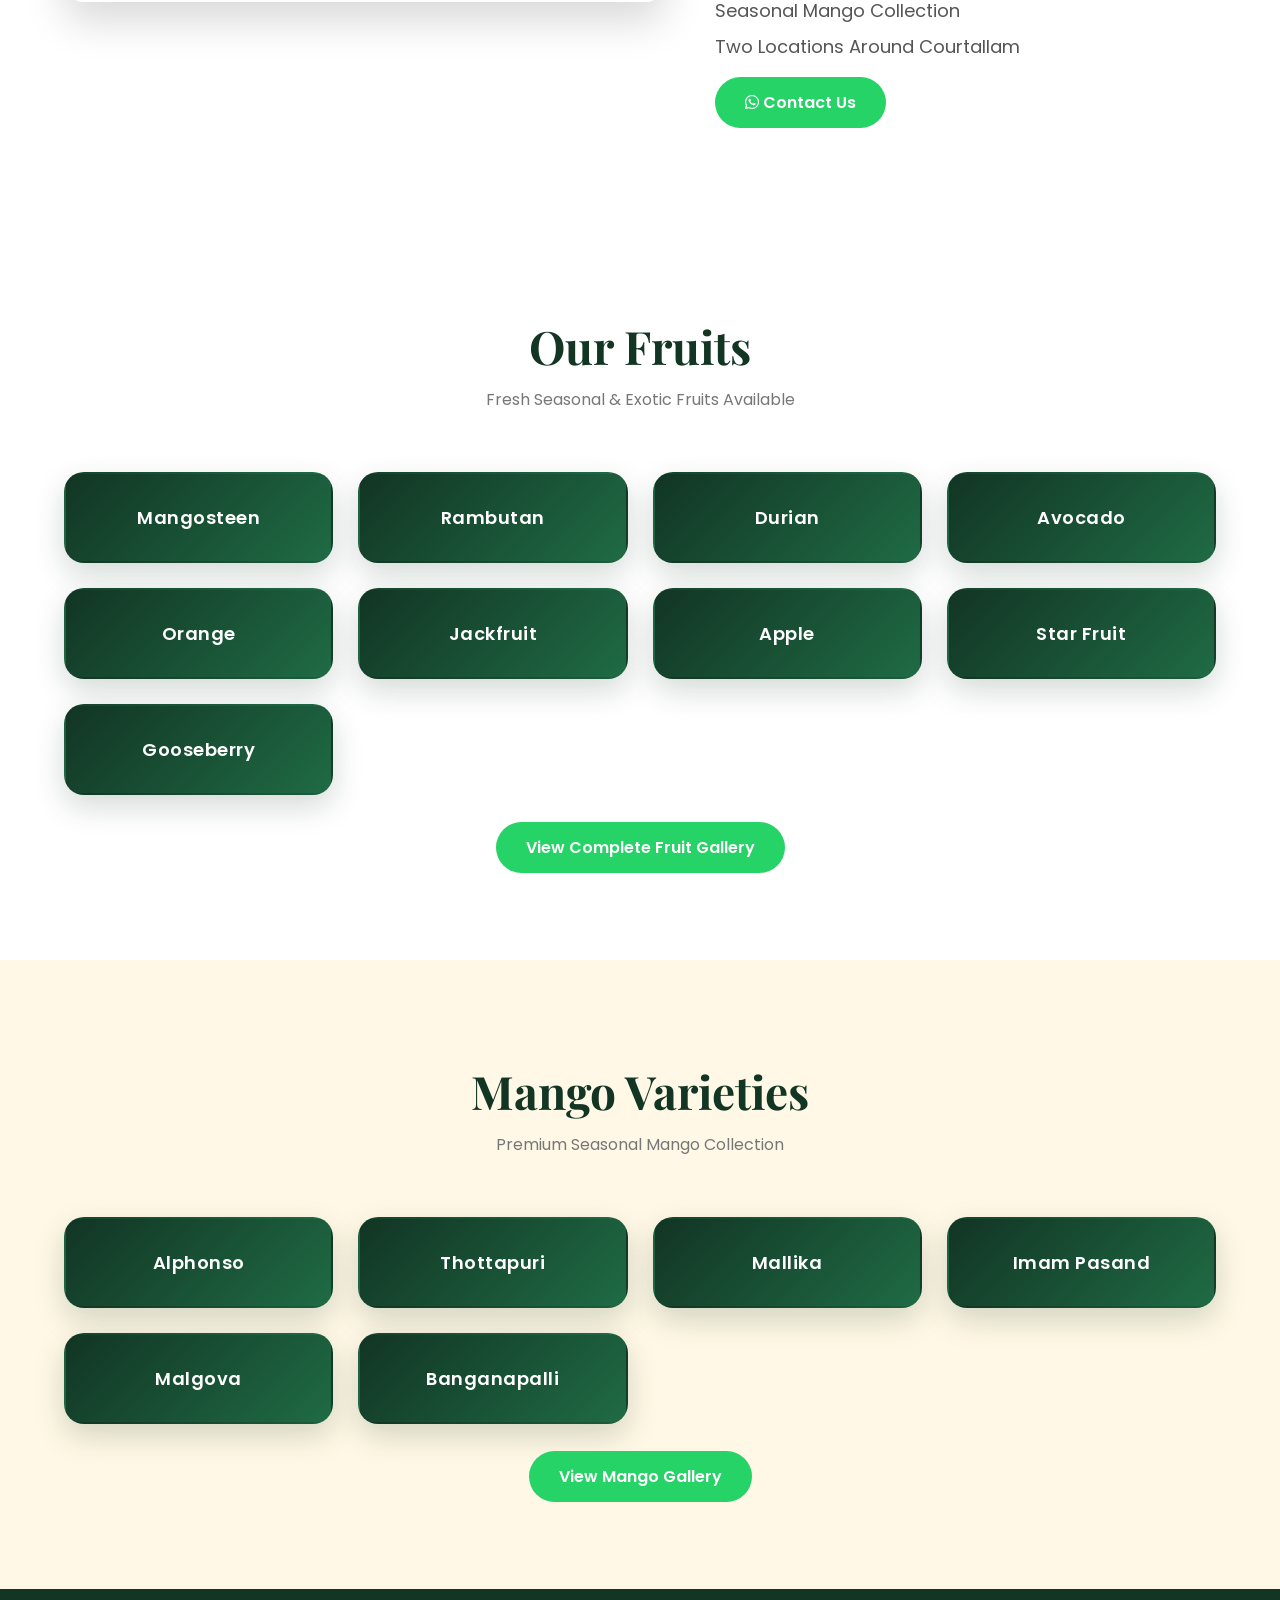
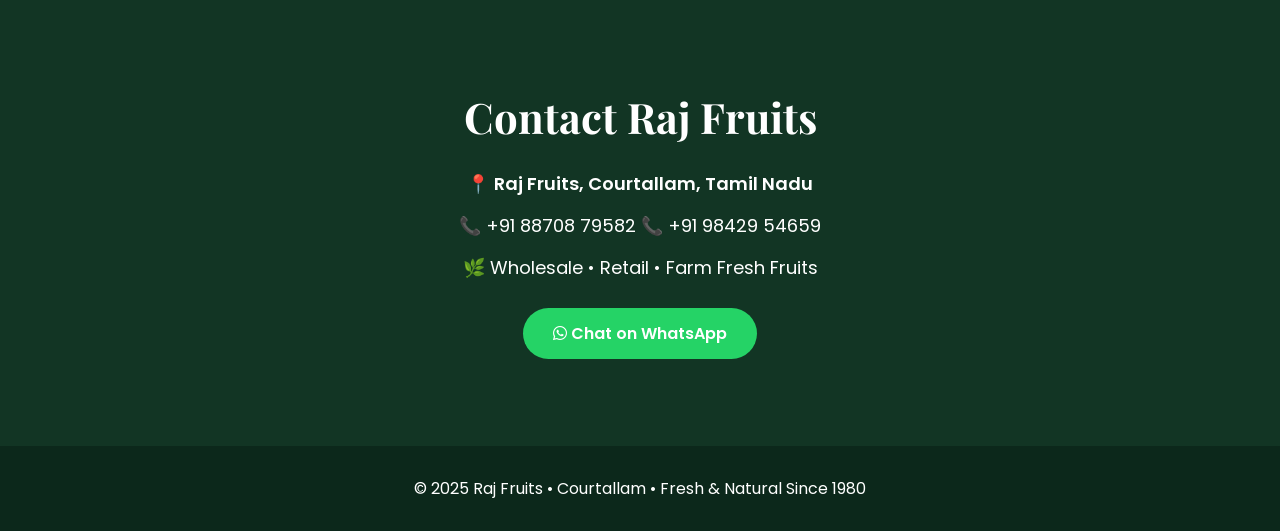
==== commit ff79786b: "Update index.html" ====
--- a/index.html
+++ b/index.html
@@ -449,6 +449,41 @@
 }
 @media (max-width:768px){
 
+.header-container{
+    flex-direction:column;
+    gap:15px;
+}
+
+.logo{
+    justify-content:center;
+}
+
+.logo img{
+    width:55px;
+    height:55px;
+}
+
+.logo-text h1{
+    font-size:28px;
+}
+
+.logo-text p{
+    font-size:12px;
+}
+
+nav ul{
+    gap:15px;
+    flex-wrap:wrap;
+    justify-content:center;
+}
+
+nav a{
+    font-size:14px;
+}
+
+}
+@media (max-width:768px){
+
 .mango-grid{
     display:flex;
     flex-wrap:wrap;
@@ -490,7 +525,6 @@
 
 <ul>
 <li><a href="#home">Home</a></li>
-<li><a href="#about">Our Shop</a></li>
 <li><a href="fruits.html">Fruits Gallery</a></li>
 <li><a href="mangoes.html">Mango Varieties</a></li>
 <li><a href="#contact">Contact</a></li>
@@ -580,19 +614,19 @@
 
 <br><br>
 
-✔ Farm Fresh Fruits
+Farm Fresh Fruits
 
 <br>
 
-✔ Wholesale & Retail Supply
+Wholesale & Retail Supply
 
 <br>
 
-✔ Seasonal Mango Collection
+Seasonal Mango Collection
 
 <br>
 
-✔ Two Locations Around Courtallam
+Two Locations Around Courtallam
 
 </p>
 
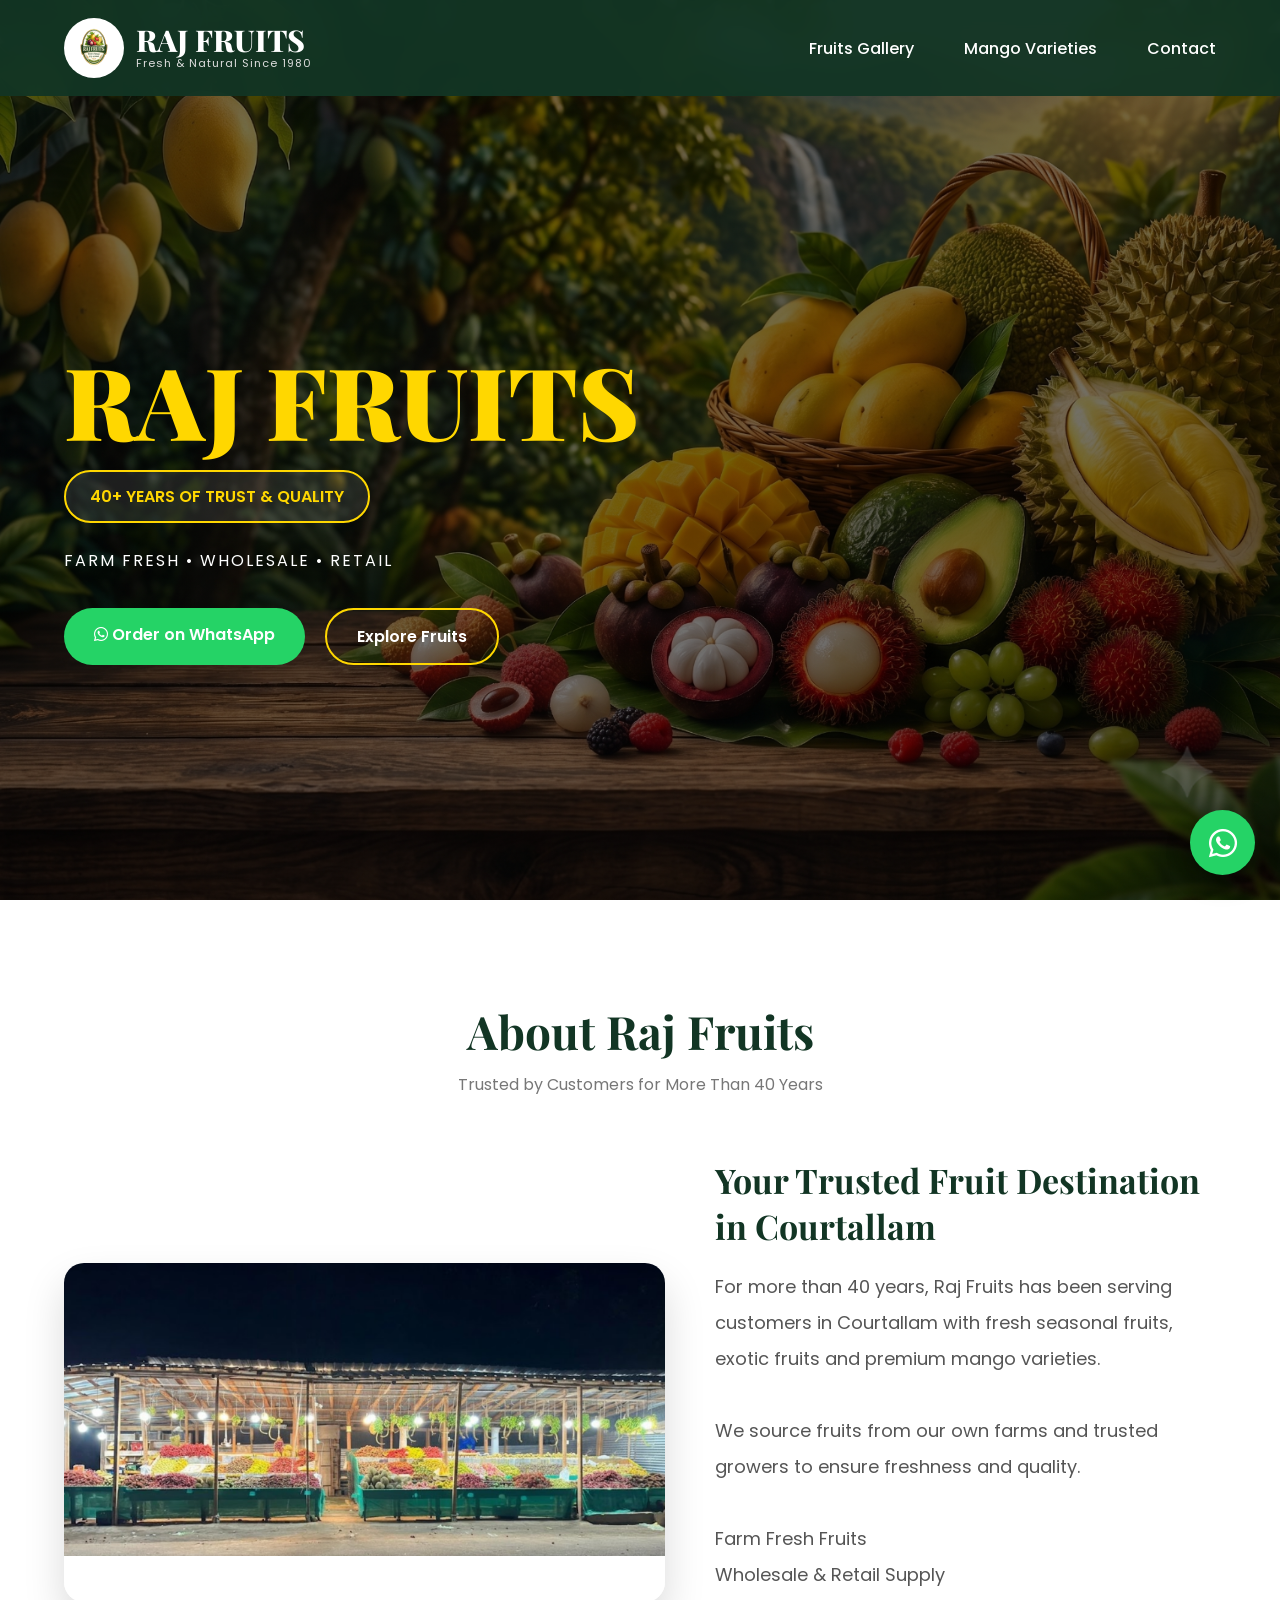
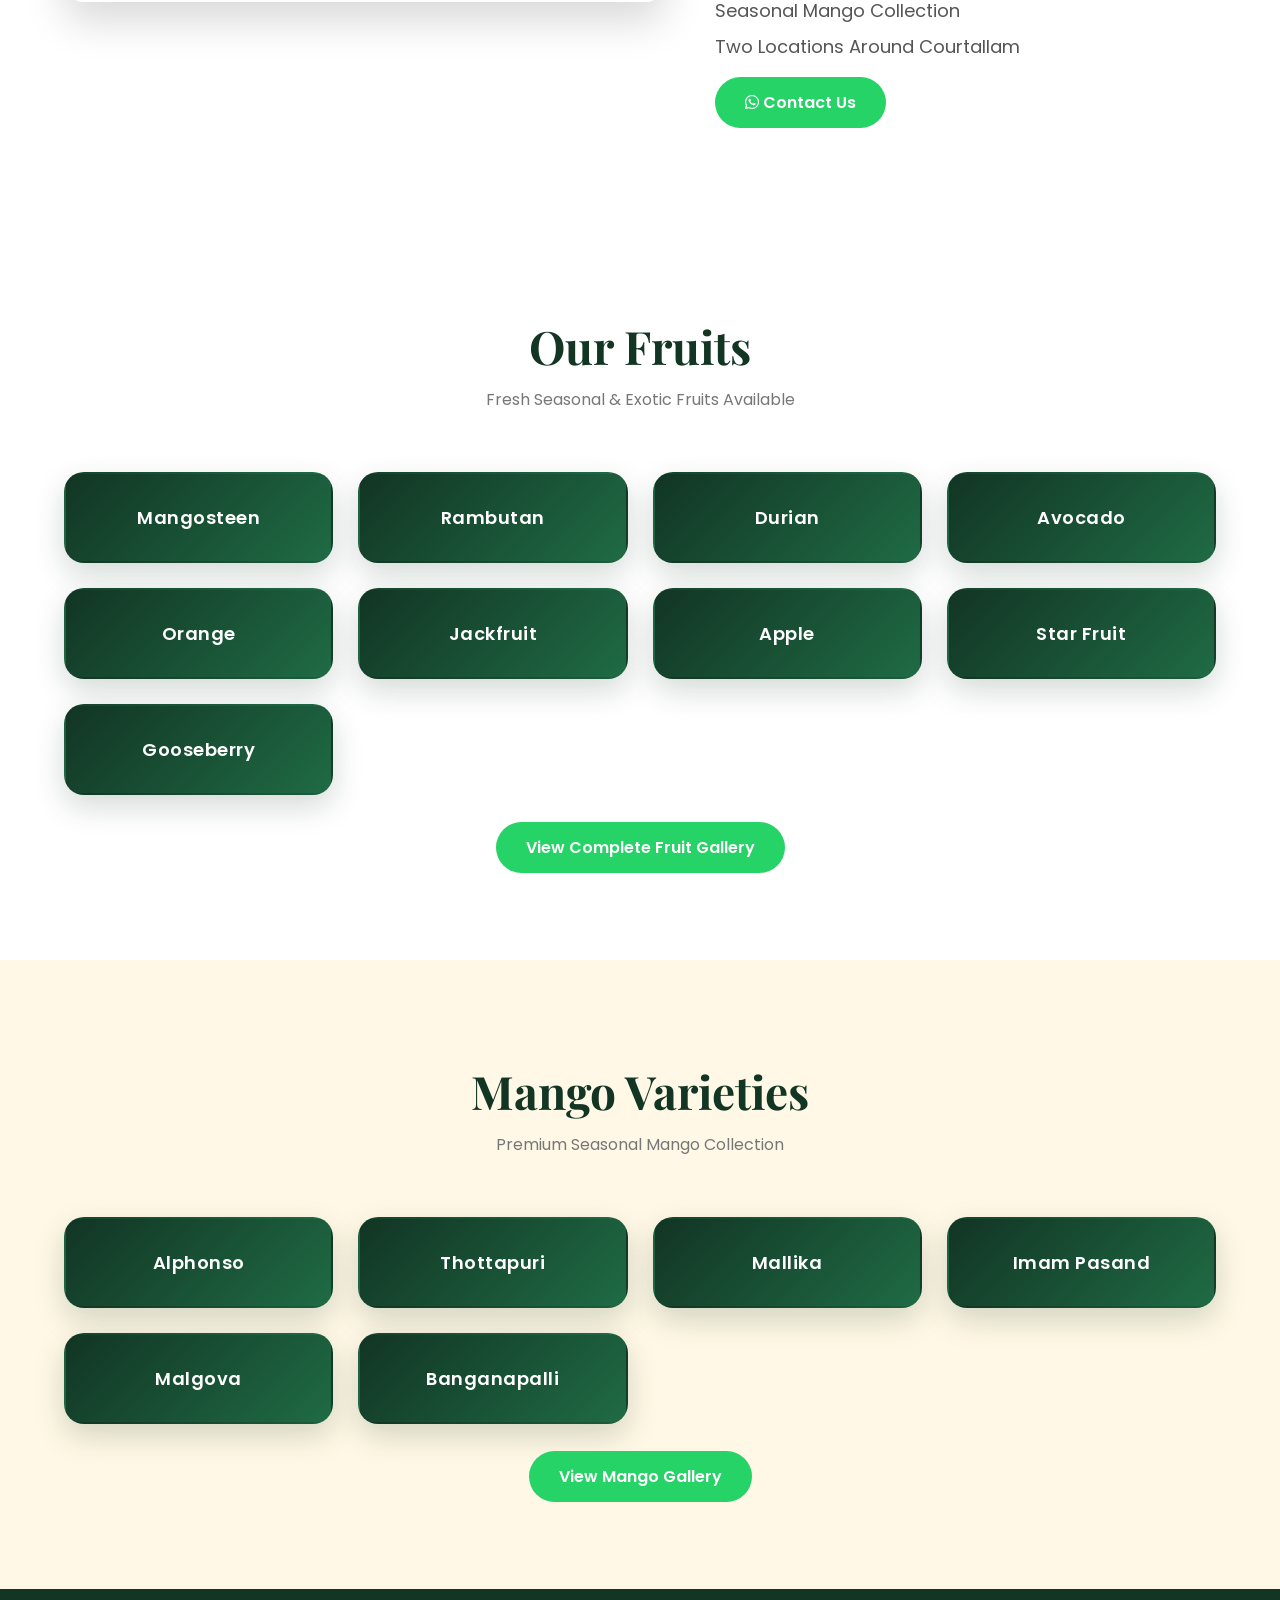
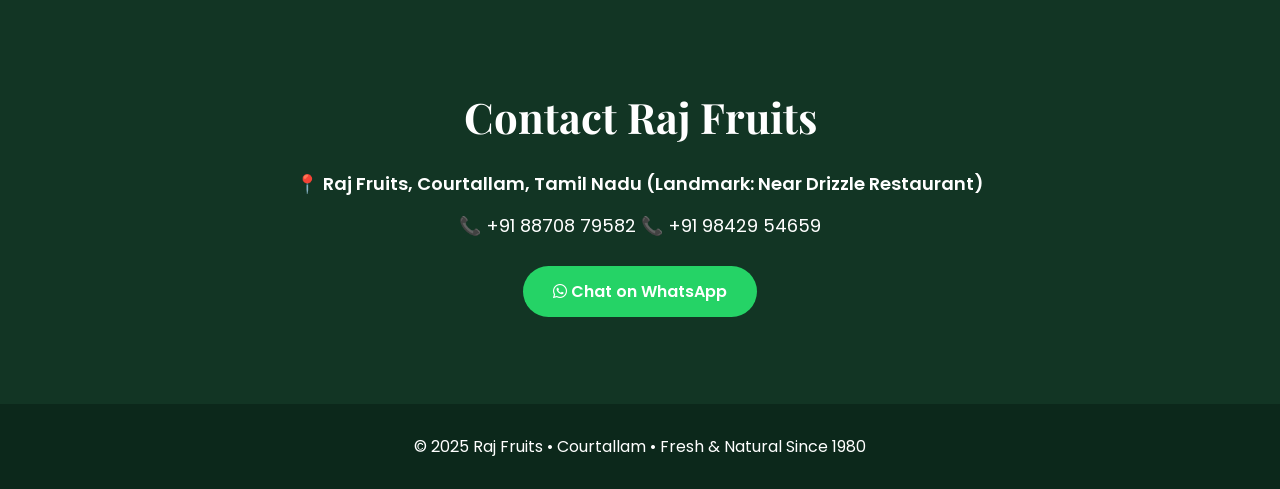
==== commit 3d50df73: "Update index.html" ====
--- a/index.html
+++ b/index.html
@@ -524,7 +524,6 @@
 <nav>
 
 <ul>
-<li><a href="#home">Home</a></li>
 <li><a href="fruits.html">Fruits Gallery</a></li>
 <li><a href="mangoes.html">Mango Varieties</a></li>
 <li><a href="#contact">Contact</a></li>
@@ -732,16 +731,13 @@
 style="color:white;text-decoration:none;font-weight:600;">
 
 Raj Fruits, Courtallam, Tamil Nadu
+(Landmark: Near Drizzle Restaurant)
 
 </a>
 </p>
 
 <p>
 📞 +91 88708 79582 📞 +91 98429 54659
-</p>
-
-<p>
-🌿 Wholesale • Retail • Farm Fresh Fruits
 </p>
 
 <br>
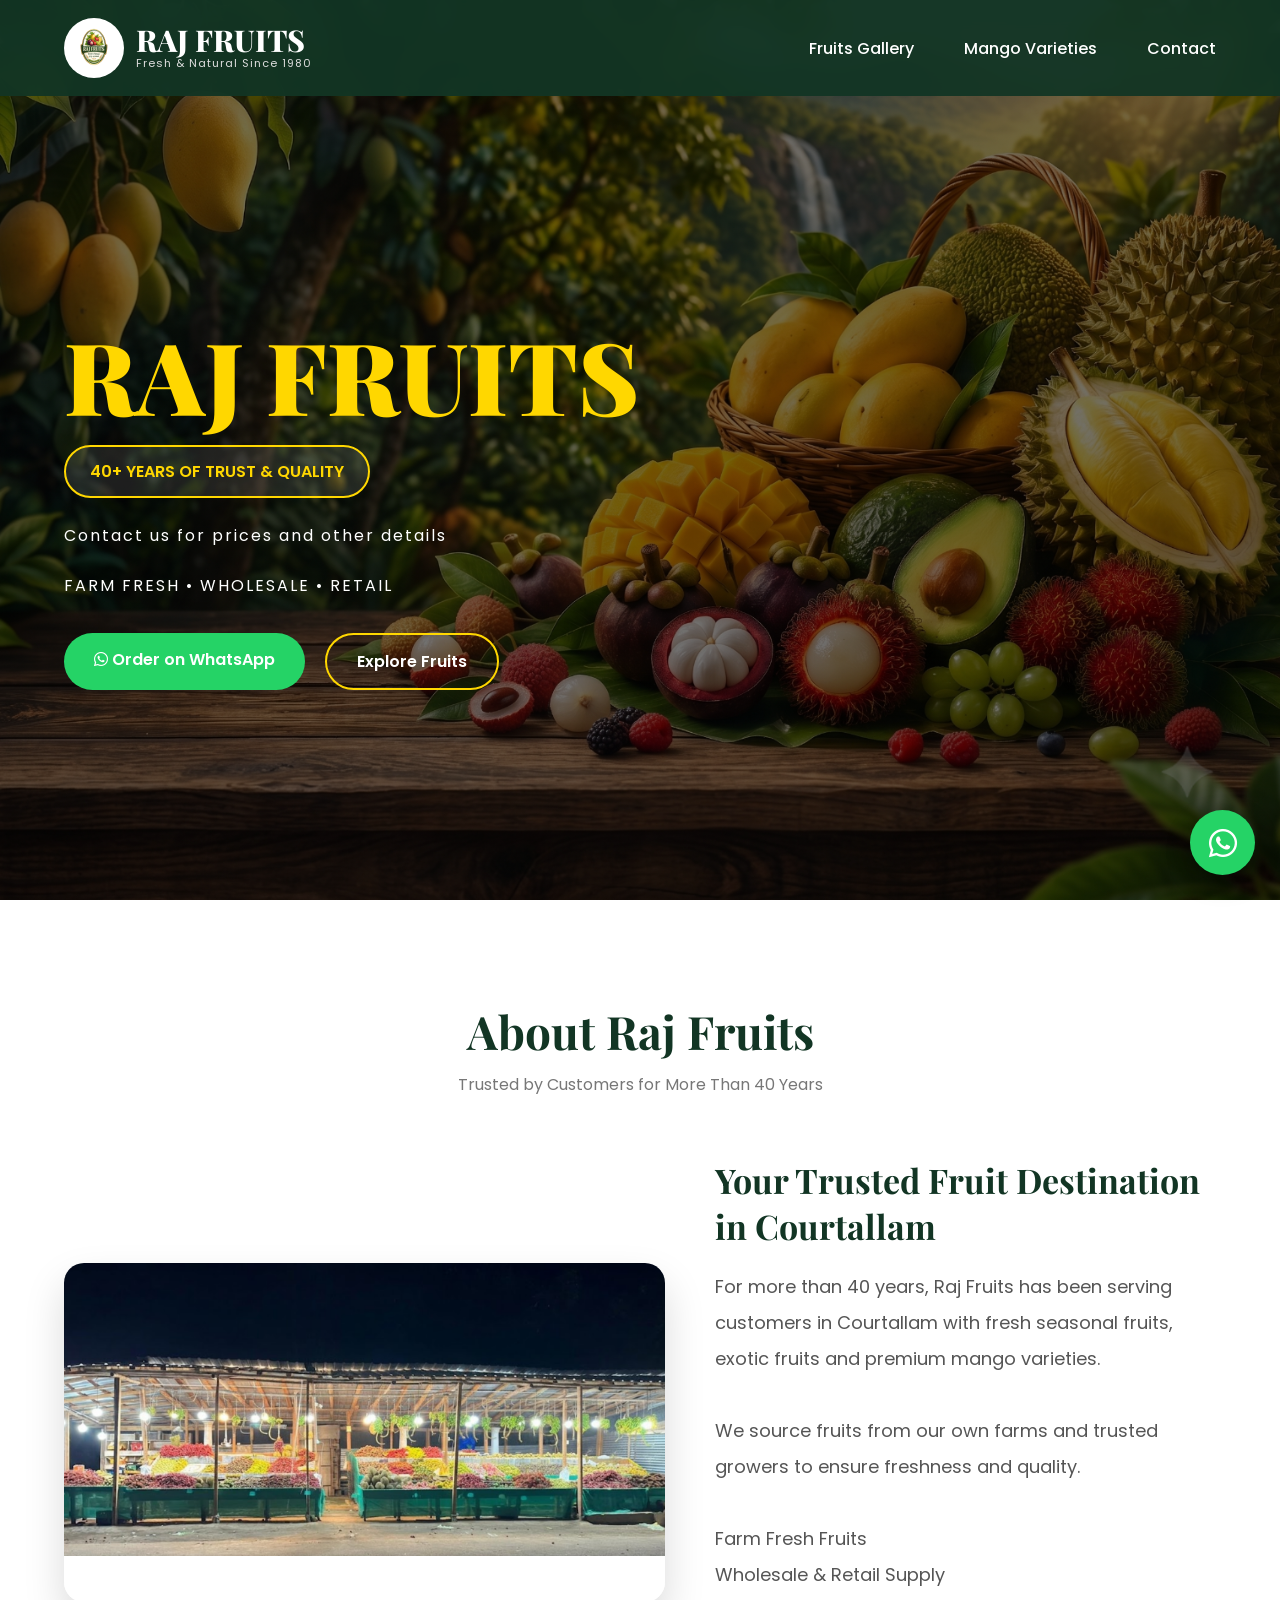
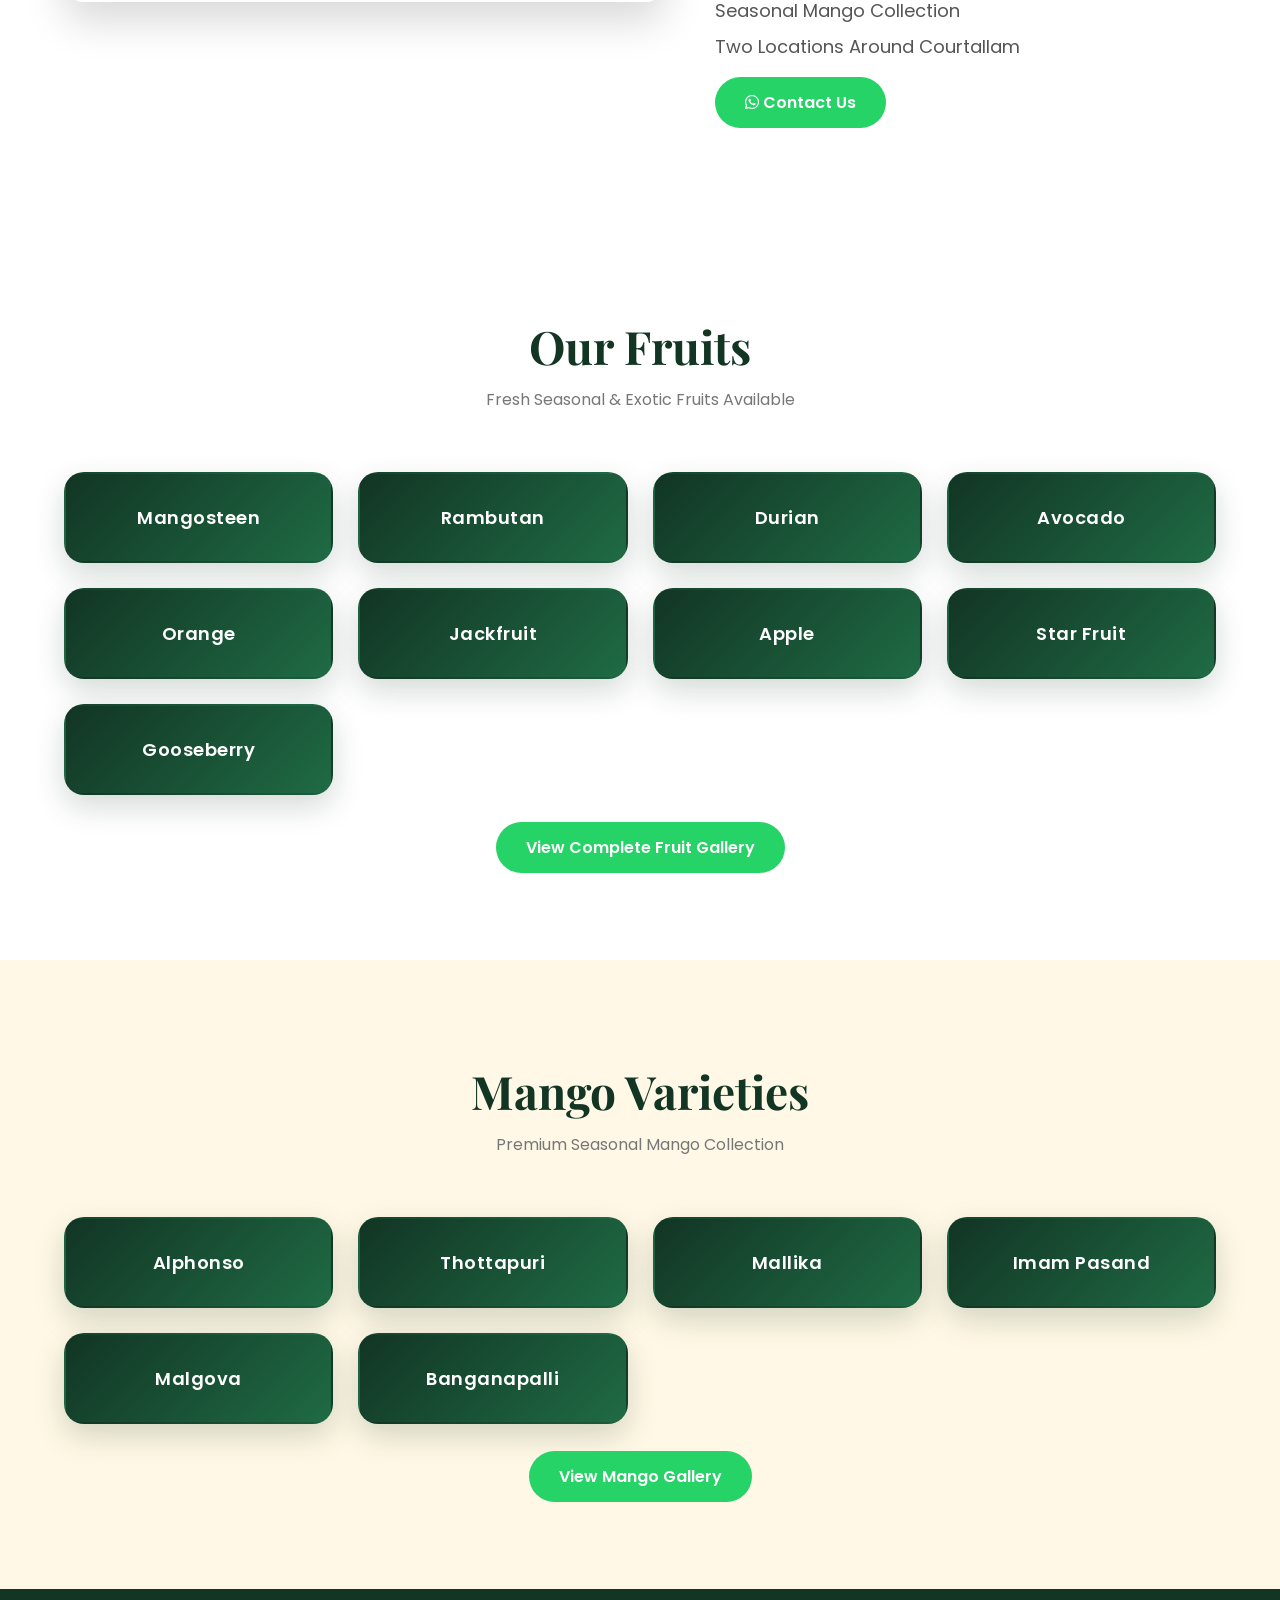
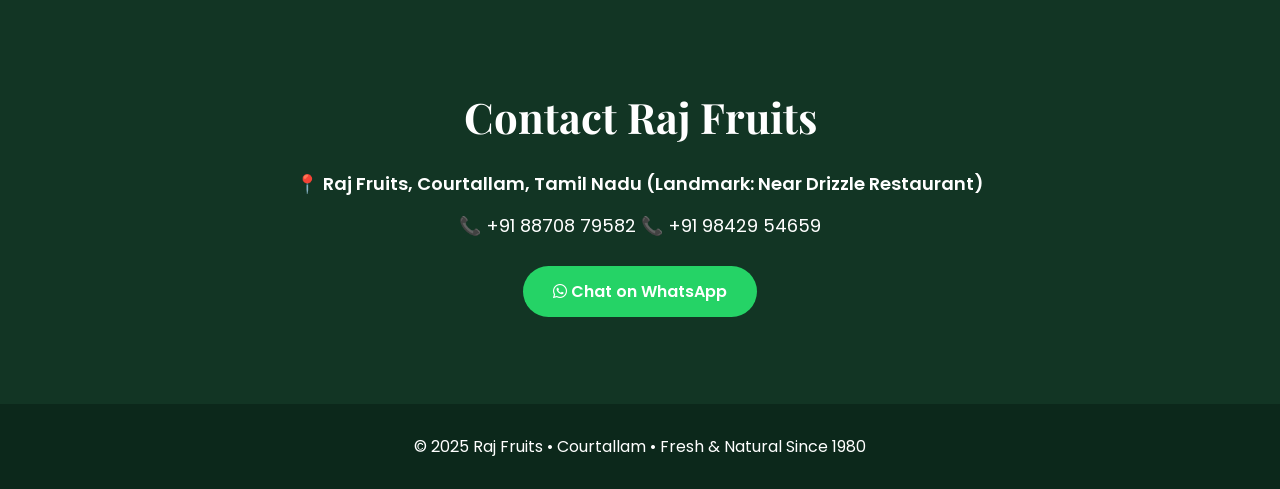
==== commit 80aa85ca: "Update index.html" ====
--- a/index.html
+++ b/index.html
@@ -548,7 +548,9 @@
 <div class="trust">
 40+ YEARS OF TRUST & QUALITY
 </div>
-
+<p>
+Contact us for prices and other details
+</p>
 <p>
 FARM FRESH • WHOLESALE • RETAIL
 </p>
